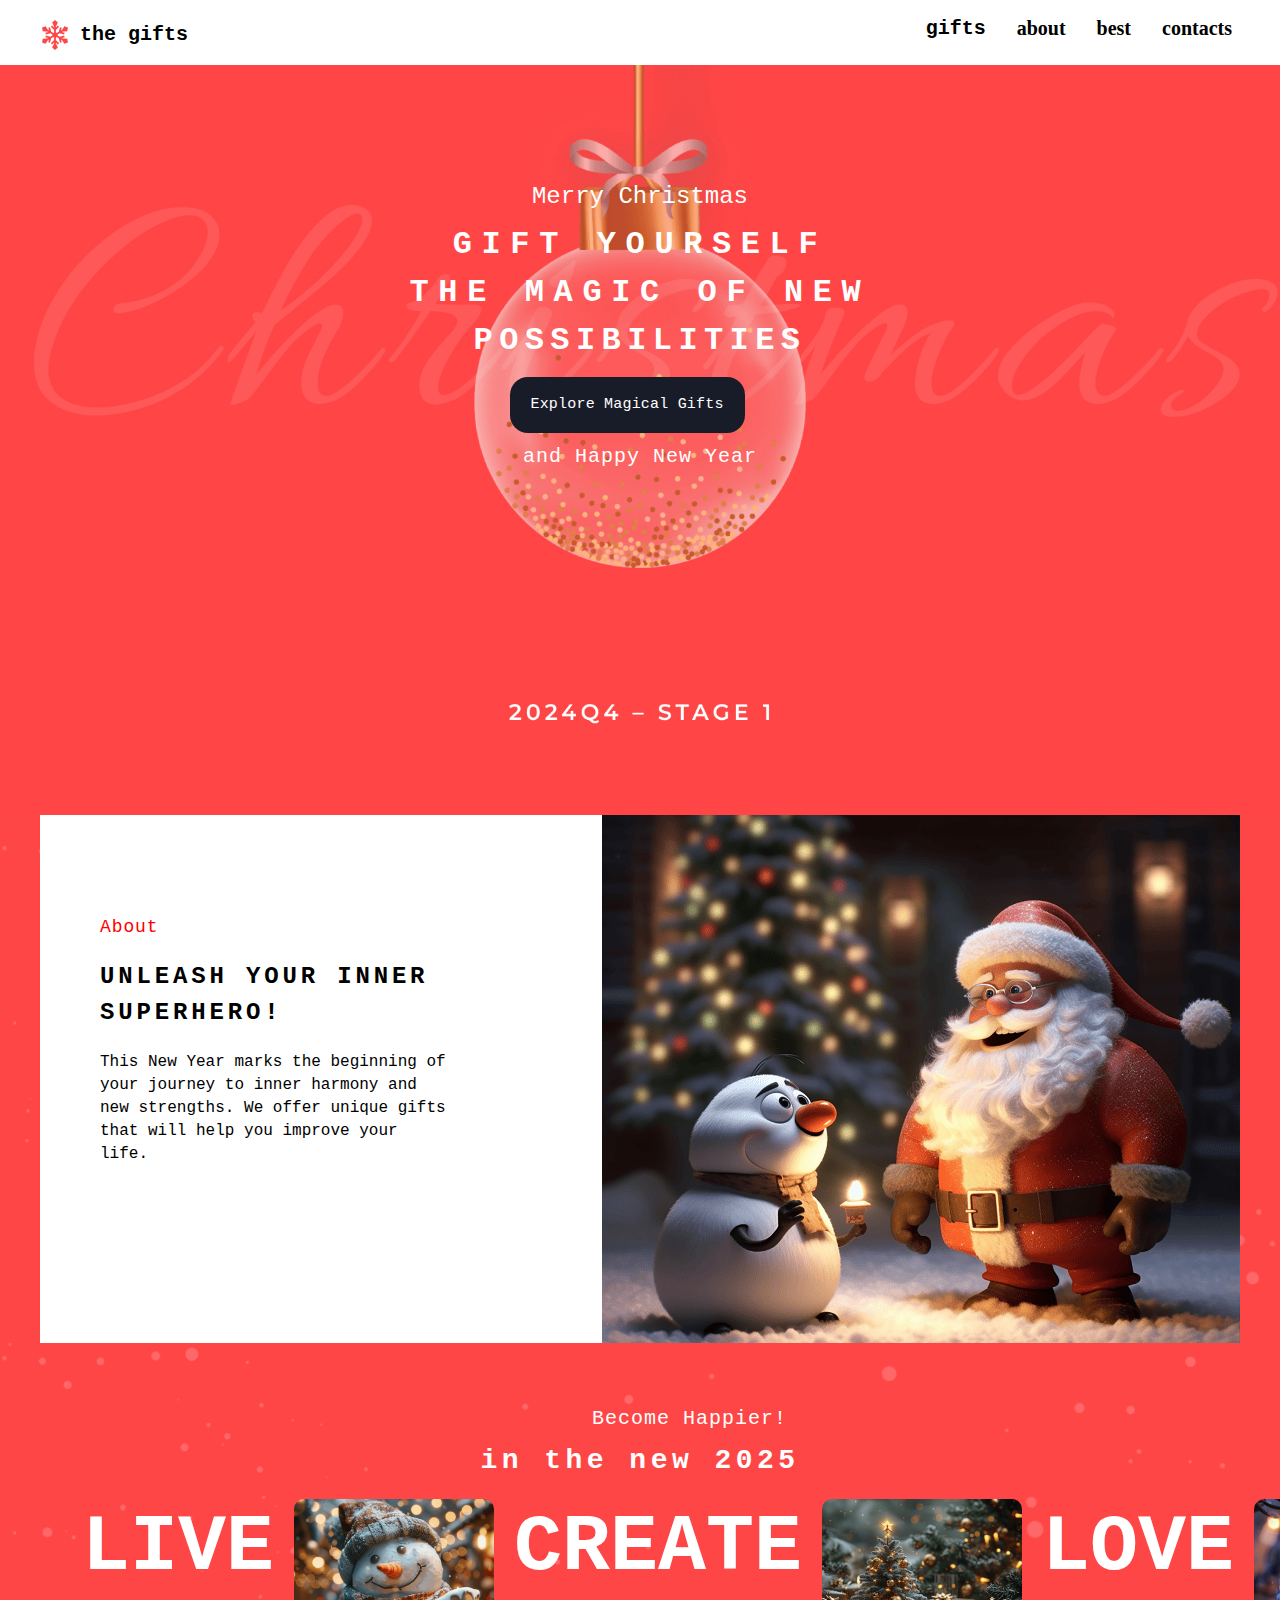
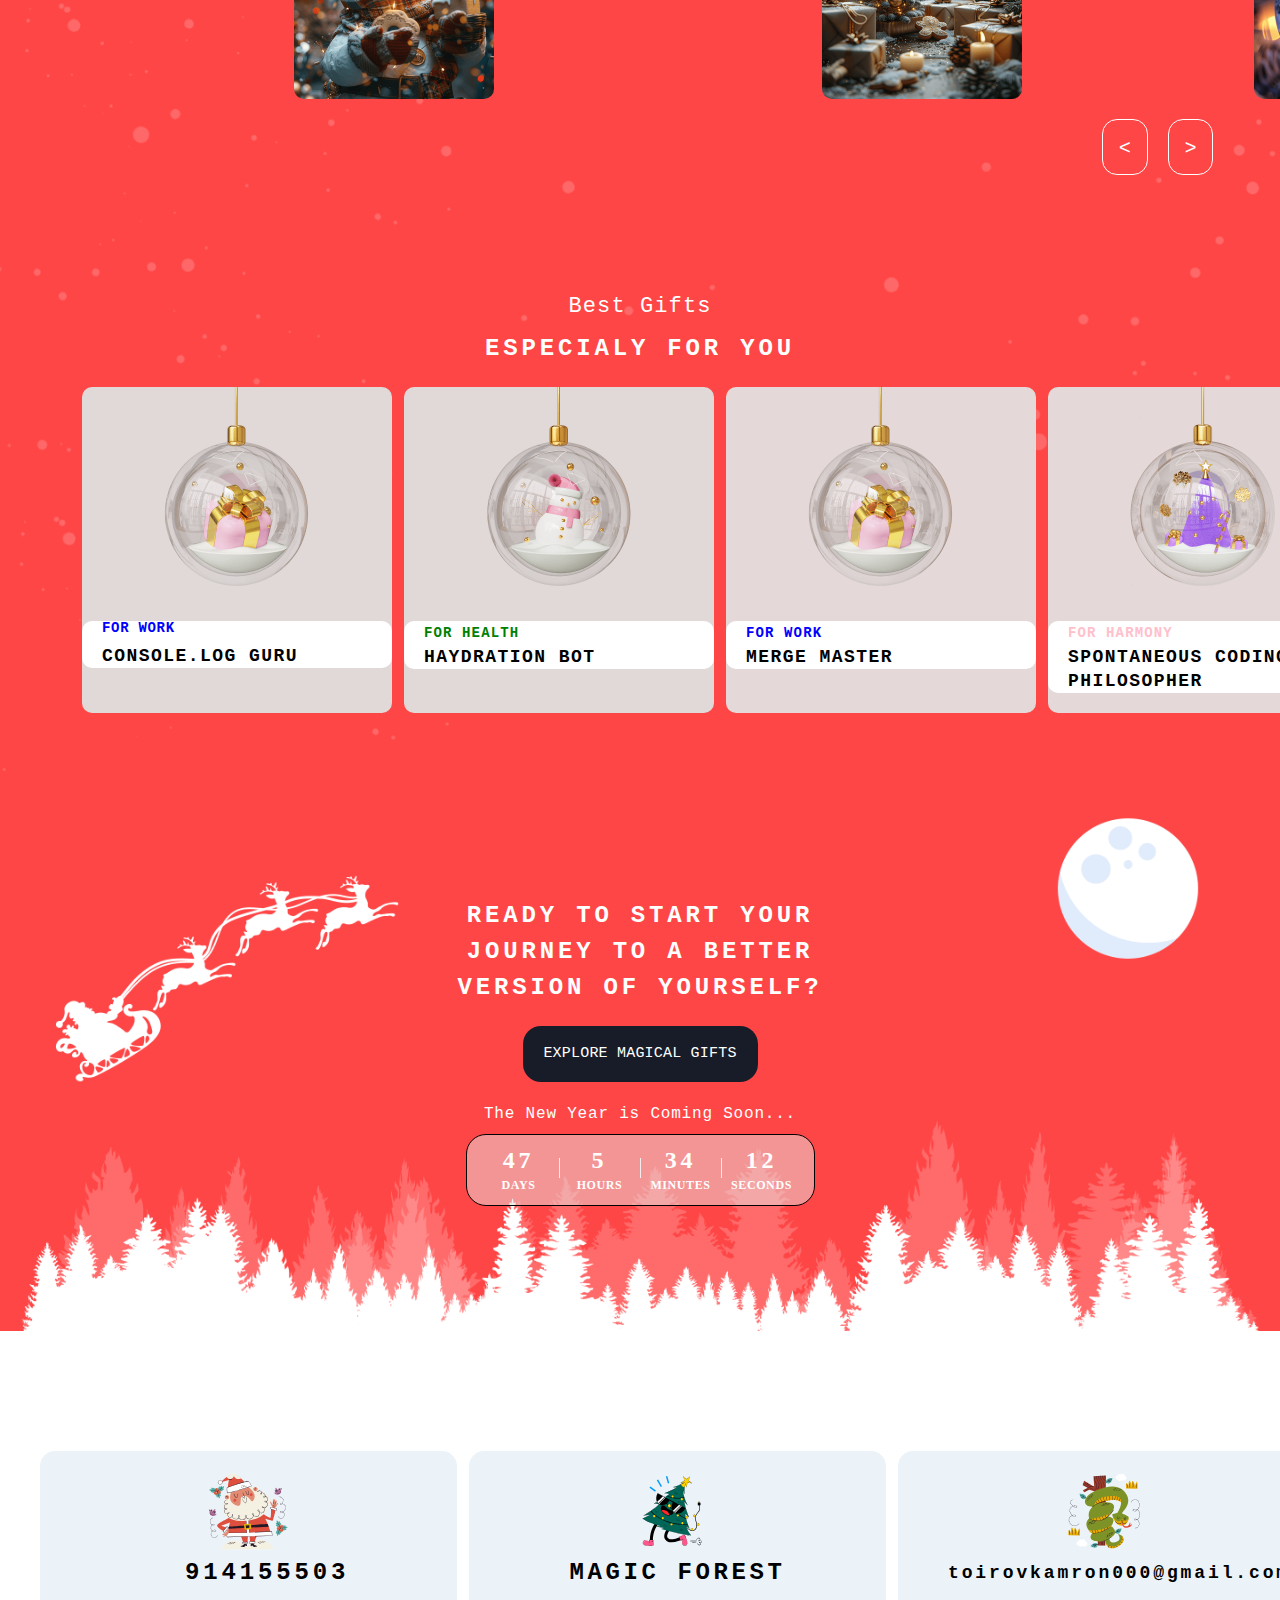
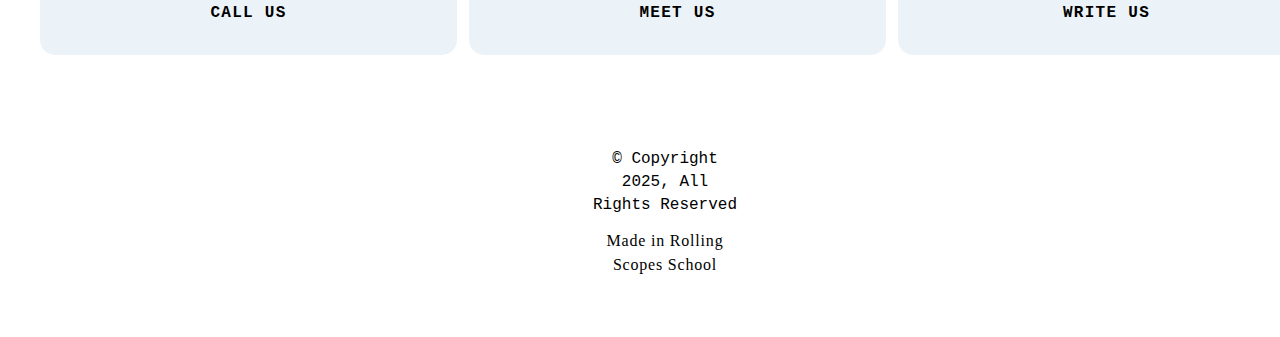
==== index.html @ 8042cd59 "deyarli tugadi" ====
<!DOCTYPE html>
<html lang="en">
    <head>
        <meta charset="UTF-8" />
        <meta name="viewport" content="width=device-width, initial-scale=1.0" />
        <title>Document</title>
        <link rel="stylesheet" href="style.css" />
        <link rel="stylesheet" href="media.css" />
        <link
            rel="stylesheet"
            href="https://cdnjs.cloudflare.com/ajax/libs/font-awesome/6.7.1/css/all.min.css"
            integrity="sha512-5Hs3dF2AEPkpNAR7UiOHba+lRSJNeM2ECkwxUIxC1Q/FLycGTbNapWXB4tP889k5T5Ju8fs4b1P5z/iB4nMfSQ=="
            crossorigin="anonymous"
            referrerpolicy="no-referrer"
        />
    </head>
    <body>
        <header class="header">
            <div class="wrapper">
                <div class="two-content">
                    <img class="snow-icon" src="img/Vector.svg" alt="" />
                    <a class="snow-icon-title" href="">the gifts</a>
                </div>
                <div class="four-content">
                    <div class="gifts">
                        <a href="gift.html">gifts</a>
                    </div>
                    <div class="about">
                        <a href="#about">about</a>
                    </div>
                    <div class="best">
                        <a href="#best">best</a>
                    </div>
                    <div class="contacts">
                        <a href="#contacts">contacts</a>
                    </div>
                </div>
                <div class="burger-btn">
                    <div class="burger-line top-line"></div>
                    <div class="burger-line bottom-line"></div>
                </div>
            </div>
            <nav class="nav">
                <ul class="header__list">
                    <li class="header__list-item action-small">
                        <a class="aaa" href="gift.html">GIFTS</a>
                    </li>
                    <li class="header__list-item action-small">
                        <a class="aaa" href="#about">ABOUT</a>
                    </li>
                    <li class="header__list-item action-small">
                        <a class="aaa" href="#best">BEST</a>
                    </li>
                    <li class="header__list-item action-small">
                        <a class="aaa" href="#contacts">CONTACTS</a>
                    </li>
                </ul>
            </nav>
        </header>
        <main class="main">
            <div class="wrapper6">
                <div class="main-div">
                    <h3 class="main-text1">Merry Christmas</h3>
                    <div class="main-text2-div">
                        <h1 class="main-text2">GIFT YOURSELF</h1>
                        <h1 class="main-text2">THE MAGIC OF NEW</h1>
                        <h1 class="main-text2-pos">POSSIBILITIES</h1>
                    </div>

                    <button class="main-button">Explore Magical Gifts</button>
                    <h3 class="main-text3">and Happy New Year</h3>
                </div>
            </div>
        </main>
        <main id="about" class="main2">
            <div class="main2__column wrapper">
                <div class="about-title">
                    <div class="about-text">
                        <h2 class="text1">About</h2>
                        <h1 class="text2">UNLEASH YOUR INNER SUPERHERO!</h1>
                        <h2 class="text3">
                            This New Year marks the beginning of your journey to
                            inner harmony and new strengths. We offer unique
                            gifts that will help you improve your life.
                        </h2>
                    </div>
                </div>
                <div class="about-img">
                    <img src="img/santa.png" alt="" />
                </div>
            </div>
        </main>
        <div class="slides-div">
            <div class="wrapper5">
                <div>
                    <h2 class="cards-text">Become Happier!</h2>
                    <h1 class="cards-text2">in the new 2025</h1>
                </div>

                <div class="slides">
                    <h1 class="slides-title">LIVE</h1>
                    <img class="live-img" src="img/snowman.png" alt="" />
                    <h1 class="slides-title2">CREATE</h1>
                    <img
                        class="create-img"
                        src="img/christmas-trees.png"
                        alt=""
                    />
                    <h1 class="slides-title3">LOVE</h1>
                    <img
                        class="love-img"
                        src="img/christmas-tree-ball.png"
                        alt=""
                    />
                    <h1 class="slides-title4">DREAM</h1>
                    <img
                        class="dream-img"
                        src="img/fairytale-house.png"
                        alt=""
                    />
                </div>
                <div class="btn">
                    <button class="left"><</button>
                    <button class="right">></button>
                </div>
            </div>
        </div>
        <div id="best" class="best-div">
            <div class="wrapper2">
                <div class="best-title">
                    <h2 class="best-title-text">Best Gifts</h2>
                    <h1 class="best-title-text2">ESPECIALY FOR YOU</h1>
                </div>
                <div class="cards">
                    <div class="cards1">
                        <img
                            class="cards1-img"
                            src="img/gift-for-work.png"
                            alt=""
                        />
                        <div class="img-title">
                            <h3 class="work-text1">FOR WORK</h3>
                            <h2 class="work-text2">CONSOLE.LOG GURU</h2>
                        </div>
                    </div>
                    <div class="cards2">
                        <img
                            class="cards2-img"
                            src="img/gift-for-health.png"
                            alt=""
                        />
                        <div class="img-title">
                            <h3 class="health-text1">FOR HEALTH</h3>
                            <h2 class="health-text2">HAYDRATION BOT</h2>
                        </div>
                    </div>
                    <div class="cards3">
                        <img
                            class="cards3-img"
                            src="img/gift-for-work.png"
                            alt=""
                        />
                        <div class="img-title">
                            <h3 class="master-text1">FOR WORK</h3>
                            <h2 class="master-text2">MERGE MASTER</h2>
                        </div>
                    </div>
                    <div class="cards4">
                        <img
                            class="cards4-img"
                            src="img/gift-for-harmony.png"
                            alt=""
                        />
                        <div class="img-title">
                            <h3 class="harmony-text1">FOR HARMONY</h3>
                            <h2 class="harmony-text2">
                                SPONTANEOUS CODING PHILOSOPHER
                            </h2>
                        </div>
                    </div>
                </div>
            </div>
        </div>
        <div class="soat-div">
            <div class="wrapper5">
                <div class="box">
                    <h1 class="box-text">
                        READY TO START YOUR JOURNEY TO A BETTER VERSION OF
                        YOURSELF?
                    </h1>
                    <button class="box-btn">EXPLORE MAGICAL GIFTS</button>
                    <div class="box-child">
                        <h2 class="child-text">
                            The New Year is Coming Soon...
                        </h2>
                        <div class="soat-container">
                            <li class="soat-content">
                                <span class="head head2 day">47</span>
                                <span class="head head4">Days</span>
                            </li>
                            <li class="soat-content2"></li>
                            <li class="soat-content">
                                <span class="head head2 hour">5</span>
                                <span class="head head4">hours</span>
                            </li>
                            <li class="soat-content2"></li>
                            <li class="soat-content">
                                <span class="head head2 minute">34</span>
                                <span class="head head4">Minutes</span>
                            </li>
                            <li class="soat-content2"></li>
                            <li class="soat-content">
                                <span class="head head2 second">12</span>
                                <span class="head head4">Seconds</span>
                            </li>
                        </div>
                    </div>
                </div>
            </div>
        </div>
        <footer id="contacts" class="footer-top">
            <div class="wrapper">
                <div class="footer-card">
                    <div class="card-f1">
                        <img class="f1-img" src="img/santa-claus.svg" alt="" />

                        <a class="f1-text1" href="tel:914155503">914155503</a>
                        <h2 class="f1-text2">CALL US</h2>
                    </div>
                    <div class="card-f2">
                        <img
                            class="f2-img"
                            src="img/christmas-tree.svg"
                            alt=""
                        />
                        <h1 class="f2-text1">MAGIC FOREST</h1>
                        <h2 class="f2-text2">MEET US</h2>
                    </div>
                    <div class="card-f3">
                        <img class="f3-img" src="img/snake.svg" alt="" />
                        <a
                            class="f3-text1"
                            href="mailto:toirovkamron000@gmail.com"
                            >toirovkamron000@gmail.com</a
                        >
                        <h2 class="f3-text2">WRITE US</h2>
                    </div>
                </div>
            </div>

            <div class="footer-bottom">
                <!-- <div class="wrapper4"> -->
                <div class="ftr-bottom-icons">
                    <a href="https://telegram.com"
                        ><i class="ftr-icon telegram fa-brands fa-telegram"></i
                    ></a>
                    <a href="https://facebook.com"
                        ><i class="ftr-icon fasebook fa-brands fa-facebook"></i
                    ></a>
                    <a href="https://instagram.com"
                        ><i
                            class="ftr-icon instagram fa-brands fa-instagram"
                        ></i
                    ></a>
                    <a href="https://youtube.com"
                        ><i class="ftr-icon youtube fa-brands fa-youtube"></i
                    ></a>
                </div>
                <div class="ftr-bottom-text1">
                    © Copyright 2025, All Rights Reserved
                </div>
                <div class="ftr-bottom-text2">
                    Made in Rolling Scopes School
                </div>
                <!-- </div> -->
            </div>
        </footer>
        <script src="main.js"></script>
    </body>
</html>
---- style.css ----
@import url("https://fonts.googleapis.com/css2?family=Italianno&display=swap");

* {
    margin: 0;
    padding: 0;
    box-sizing: border-box;
}
html {
    scroll-behavior: smooth;
}
.wrapper5 {
    max-width: 1200px;
}
.wrapper6 {
    max-width: 1200px;
    margin: 0 auto;
    display: flex;
}
.wrapper {
    max-width: 1200px;
    margin: 0 auto;
    display: flex;
    justify-content: space-between;
}
.header {
    margin-top: 20px;
}

.two-content {
    display: flex;
    gap: 10px;
}
.snow-icon {
    width: 30px;
    height: 30px;
}
.snow-icon-title {
    font-family: monospace;
    font-size: 20px;
    font-weight: 600;
    line-height: 16px;
    text-align: left;
    color: black;
    text-decoration: none;
    margin-top: 7px;
}

.four-content {
    display: flex;
    gap: 15px;
}
.gifts {
    & a {
        font-family: monospace;
        font-size: 20px;
        font-weight: 600;
        line-height: 16px;
        text-align: left;
        color: black;
        text-decoration: none;
        cursor: pointer;
        padding: 5px 8px;
        border-radius: 3px;
    }
    & a:hover {
        width: 70px;
        background-color: rgb(242, 168, 205, 0.2);
        color: red;
    }
}
.about {
    & a {
        font-size: 20px;
        font-weight: 600;
        line-height: 16px;
        text-align: left;
        color: black;
        text-decoration: none;
        padding: 5px 8px;
        border-radius: 3px;
    }
    & a:hover {
        width: 70px;
        background-color: rgb(242, 168, 205, 0.2);
        color: red;
    }
}
.best {
    & a {
        font-size: 20px;
        font-weight: 600;
        line-height: 16px;
        text-align: left;
        color: black;
        text-decoration: none;
        padding: 5px 8px;
        border-radius: 3px;
    }
    & a:hover {
        width: 70px;
        background-color: rgb(242, 168, 205, 0.2);
        color: red;
    }
}
.contacts {
    & a {
        font-size: 20px;
        font-weight: 600;
        line-height: 16px;
        text-align: left;
        color: black;
        text-decoration: none;
        padding: 5px 8px;
        border-radius: 3px;
    }
    & a:hover {
        width: 70px;
        background-color: rgb(242, 168, 205, 0.2);
        color: red;
    }
}
.main {
    background-image: url(img/crismis-img.jpg);
    background-position: center;
    background-repeat: no-repeat;
    background-size: cover;
    margin-top: 15px;
    height: 750px;
}
.main-div {
    margin-left: auto;
    margin-right: auto;
    margin-top: 60px;
}
.main-text1 {
    font-family: monospace;
    font-size: 24px;
    font-weight: 400;
    line-height: 24px;
    text-align: center;
    margin-top: 60px;
    color: white;
}
.main-text2-div {
    margin-top: 12px;
}
.main-text2 {
    font-family: monospace;
    font-size: 32px;
    font-weight: 600;
    line-height: 48px;
    letter-spacing: 0.3em;
    text-align: center;
    color: white;
}
.main-text2-pos {
    font-family: monospace;
    font-size: 32px;
    font-weight: 600;
    line-height: 48px;
    letter-spacing: 0.2em;
    text-align: center;
    color: white;
}
.main-button {
    font-family: monospace;
    font-size: 15px;
    font-weight: 400;
    line-height: 16px;
    letter-spacing: 0.2px;
    text-align: center;
    width: 235px;
    height: 56px;
    border: none;
    outline: none;
    background-color: #181c29;
    color: white;
    padding: 14px;
    border-radius: 18px;
    margin-top: 12px;
    margin-left: 100px;
    cursor: pointer;
    transition: 0.2s;
}
.main-button:hover {
    background-color: white;
    color: #181c29;
    transition: 0.2s;
}
.main-button:active {
    scale: 0.97;
}
.main-text3 {
    font-family: monospace;
    font-size: 20px;
    font-weight: 400;
    line-height: 24px;
    letter-spacing: 0.05em;
    text-align: center;
    color: white;
    margin-top: 12px;
}
.main2 {
    background-image: url(img/bg-snow.png);
    background-position: center;
    background-repeat: no-repeat;
    background-size: cover;
    background-color: #ff4646;
}
.about-title {
    width: 638px;
    height: 528px;
    padding-top: 100px;
    padding-bottom: 100px;
    padding-left: 60px;
    padding-right: 150px;
    background-color: white;
}

.text1 {
    font-family: monospace;
    font-size: 18px;
    font-weight: 400;
    line-height: 24px;
    letter-spacing: 0.05em;
    text-align: left;
    color: red;
    margin-bottom: 20px;
}
.text2 {
    font-family: monospace;
    font-size: 24px;
    font-weight: 600;
    line-height: 36px;
    letter-spacing: 0.16em;
    text-align: left;
    margin-bottom: 20px;
}
.text3 {
    font-family: monospace;
    font-size: 16px;
    font-weight: 400;
    line-height: 23px;
    text-align: left;
}
.about-img {
    background-position: center;
    background-repeat: no-repeat;
    background-size: cover;
    border-radius: 5px;
}
.wrapper1 {
    max-width: 1200px;
    margin: 0 auto;
}
.slides-div {
    background-image: url(img/bg-snow.png);
    background-position: center;
    background-repeat: no-repeat;
    background-size: cover;
    background-color: #ff4646;
    padding: 60px 82px;
}
.cards-text {
    color: white;
    font-family: monospace;
    font-size: 20px;
    font-weight: 400;
    line-height: 24px;
    letter-spacing: 0.05em;
    margin-left: 510px;
}
.cards-text2 {
    color: white;
    font-family: monospace;
    font-size: 28px;
    font-weight: 600;
    line-height: 36px;
    letter-spacing: 0.16em;
    text-align: center;
    margin-top: 12px;
}
.slides {
    margin-top: 20px;
    display: flex;
    justify-content: space-around;
}
.slides-title {
    font-family: monospace;
    font-size: 80px;
    font-weight: 600;
    line-height: 97px;
    text-align: center;
    color: white;
}
.live-img {
    width: 200px;
    height: 200px;
    margin-left: 20px;
    border-radius: 10px;
}
.slides-title2 {
    font-family: monospace;
    font-size: 80px;
    font-weight: 600;
    line-height: 97px;
    text-align: center;
    color: white;
    margin-left: 20px;
}
.create-img {
    width: 200px;
    height: 200px;
    margin-left: 20px;
    border-radius: 10px;
}
.slides-title3 {
    font-family: monospace;
    font-size: 80px;
    font-weight: 600;
    line-height: 97px;
    text-align: center;
    color: white;
    margin-left: 20px;
}
.love-img {
    width: 200px;
    height: 200px;
    margin-left: 20px;
    border-radius: 10px;
}
.slides-title4 {
    font-family: monospace;
    font-size: 80px;
    font-weight: 600;
    line-height: 97px;
    text-align: center;
    color: white;
    margin-left: 20px;
    overflow: hidden;
}
.dream-img {
    overflow: hidden;
    width: 200px;
    height: 200px;
    margin-left: 20px;
    border-radius: 10px;
}

.btn {
    display: flex;
    margin-left: 1020px;
    gap: 20px;
    margin-top: 20px;
}
.left {
    width: 56px;
    height: 56px;
    padding: 16px;
    border-radius: 15px;
    border: 1px solid white;
    background-color: #ff4646;
    cursor: pointer;
    font-size: 20px;
    color: white;
}
.left:hover {
    opacity: 100%;
}
.left:active {
    scale: 0.98;
    color: red;
    background-color: white;
}
.right {
    width: 56px;
    height: 56px;
    padding: 16px;
    border-radius: 15px;
    border: 1px solid white;
    background-color: #ff4646;
    cursor: pointer;
    font-size: 20px;
    color: white;
}
.right:hover {
    opacity: 100%;
}
.right:active {
    scale: 0.98;
    color: red;
    background-color: white;
}
.best-div {
    background-image: url(img/bg-snow.png);
    background-position: center;
    background-repeat: no-repeat;
    background-size: cover;
    background-color: #ff4646;
    padding: 60px 82px;
}
.wrapper2 {
    max-width: 1200px;
    margin: 0 auto;
}
.best-title {
    text-align: center;
}
.best-title-text {
    color: white;
    font-family: monospace;
    font-size: 22px;
    font-weight: 400;
    line-height: 24px;
    letter-spacing: 0.05em;
    text-align: center;
}
.best-title-text2 {
    color: white;
    margin-top: 12px;
    font-family: monospace;
    font-size: 24px;
    font-weight: 600;
    line-height: 36px;
    letter-spacing: 0.16em;
    text-align: center;
}
.cards {
    display: flex;
    gap: 12px;
    margin-top: 20px;
}
.cards1 {
    background-color: rgb(225, 216, 216);
    border-radius: 10px;
    transition: 0.2s;
    cursor: pointer;
}
.cards1:hover {
    scale: 1.05;
    transition: 0.2s;
}
.cards1-img {
    width: 310px;
    height: 230px;
}
.cards2 {
    background-color: rgb(225, 216, 216);
    border-radius: 10px;
    transition: 0.2s;
    cursor: pointer;
}
.cards2:hover {
    scale: 1.05;
    transition: 0.2s;
}
.cards2-img {
    width: 310px;
    height: 230px;
}
.cards3 {
    background-color: rgb(228, 216, 216);
    border-radius: 10px;
    transition: 0.2s;
    cursor: pointer;
}
.cards3:hover {
    scale: 1.05;
    transition: 0.2s;
}
.cards3-img {
    width: 310px;
    height: 230px;
}
.cards4 {
    background-color: rgb(228, 216, 216);
    border-radius: 10px;
    transition: 0.2s;
    cursor: pointer;
}
.cards4:hover {
    scale: 1.05;
    transition: 0.2s;
}
.cards4-img {
    width: 310px;
    height: 230px;
}
.img-title {
    background-color: white;
    border-radius: 10px;
}
.work-text1 {
    font-family: monospace;
    font-size: 14px;
    font-weight: 600;
    line-height: 15px;
    letter-spacing: 0.05em;
    text-align: left;
    margin-left: 20px;
    color: blue;
}
.work-text2 {
    font-family: monospace;
    font-size: 18px;
    font-weight: 600;
    line-height: 24px;
    letter-spacing: 0.08em;
    text-align: left;
    margin-left: 20px;
    margin-top: 8px;
    margin-bottom: 40px;
}
.health-text1 {
    font-family: monospace;
    font-size: 14px;
    font-weight: 600;
    line-height: 24px;
    letter-spacing: 0.08em;
    text-align: left;
    margin-left: 20px;
    color: green;
}
.health-text2 {
    font-family: monospace;
    font-size: 18px;
    font-weight: 600;
    line-height: 24px;
    letter-spacing: 0.08em;
    text-align: left;
    margin-left: 20px;
    margin-bottom: 40px;
}
.master-text1 {
    font-family: monospace;
    font-size: 14px;
    font-weight: 600;
    line-height: 24px;
    letter-spacing: 0.08em;
    text-align: left;
    margin-left: 20px;
    color: blue;
}
.master-text2 {
    font-family: monospace;
    font-size: 18px;
    font-weight: 600;
    line-height: 24px;
    letter-spacing: 0.08em;
    text-align: left;
    margin-left: 20px;
    margin-bottom: 40px;
}
.harmony-text1 {
    font-family: monospace;
    font-size: 14px;
    font-weight: 600;
    line-height: 24px;
    letter-spacing: 0.08em;
    text-align: left;
    margin-left: 20px;
    color: pink;
}
.harmony-text2 {
    font-family: monospace;
    font-size: 18px;
    font-weight: 600;
    line-height: 24px;
    letter-spacing: 0.08em;
    text-align: left;
    margin-left: 20px;
    margin-bottom: 20px;
}
.soat-div {
    background-image: url(img/bg-forest.png);
    background-position: center;
    background-repeat: no-repeat;
    background-size: cover;
    background-color: #ff4646;
    padding: 65px 82px;
}
.wrapper3 {
    max-width: 1200px;
    margin: 0 auto;
}
.box {
    width: 426px;
    height: 428px;
    text-align: center;
    margin-left: auto;
    margin-right: auto;
    padding-top: 60px;
}
.box-text {
    font-family: monospace;
    font-size: 24px;
    font-weight: 600;
    line-height: 36px;
    letter-spacing: 0.16em;
    text-align: center;
    color: white;
}
.box-btn {
    font-family: monospace;
    font-size: 15px;
    font-weight: 400;
    line-height: 16px;
    letter-spacing: 0.2px;
    text-align: center;
    width: 235px;
    height: 56px;
    border: none;
    outline: none;
    background-color: #181c29;
    color: white;
    padding: 14px;
    border-radius: 18px;
    margin-top: 20px;
    cursor: pointer;
    transition: 0.2s;
}
.box-btn:hover {
    background-color: white;
    color: #181c29;
    transition: 0.2s;
}
.box-btn:active {
    scale: 0.97;
}
.box-child {
    margin-top: 20px;
}
.child-text {
    font-family: monospace;
    font-size: 16px;
    font-weight: 400;
    line-height: 24px;
    letter-spacing: 0.05em;
    text-align: center;
    color: white;
}
.soat-container {
    width: 340px;
    height: 72px;
    margin-top: 8px;
    margin-right: 200px;
    border: 1px solid black;
    width: fit-content;
    margin: 0 auto;
    margin-top: 8px;
    display: flex;
    justify-content: space-between;
    align-items: center;
    background-color: rgb(232, 228, 228, 0.5);
    border-radius: 20px;
    padding: 12px;
    padding-top: 8px;
}
.soat-content {
    width: 80px;
    display: flex;
    flex-direction: column;
    text-align: center;
}
.soat-content2 {
    width: 1px;
    background-color: #f5ecec;
    list-style-type: none;
    height: 20px;
}
.head {
    font-weight: 600;
    text-transform: uppercase;
    transition: all 0.2s ease;
    color: white;
}
.head1 {
    font-size: 32px;
    line-height: 150%;
    letter-spacing: 0.18em;
}
.head2 {
    font-size: 24px;
    line-height: 152%;
    letter-spacing: 0.16em;
}
.head3 {
    font-size: 16px;
    line-height: 152%;
    letter-spacing: 0.08em;
}
.head4 {
    font-size: 12px;
    line-height: 130%;
    letter-spacing: 0.05em;
}
/* footer top */
.footer-top {
    margin-top: 60px;
    padding-top: 60px;
    padding-bottom: 60px;
}
.wrapper4 {
    max-width: 1200px;
    margin: 0 auto;
    display: flex;
    justify-content: space-between;
}
.footer-card {
    display: flex;
    gap: 12px;
}
.card-f1 {
    width: 417px;
    height: 204px;
    background-color: #ecf3f8;
    border-radius: 15px;
    cursor: pointer;
}
.f1-img {
    width: 80px;
    height: 80px;
    margin-top: 20px;
    margin-left: 168px;
}
.f1-text1 {
    margin-bottom: 15px;
    font-family: monospace;
    font-size: 24px;
    font-weight: 600;
    line-height: 36px;
    letter-spacing: 0.16em;
    color: black;
    cursor: pointer;
    text-decoration: none;
    margin-left: 145px;
}
.f1-text2 {
    font-family: monospace;
    font-size: 16px;
    font-weight: 600;
    line-height: 24px;
    letter-spacing: 0.08em;
    text-align: center;
    margin-top: 10px;
}
.card-f2 {
    width: 417px;
    height: 204px;
    background-color: #ecf3f8;
    border-radius: 15px;
    cursor: pointer;
}
.f2-img {
    width: 70px;
    height: 80px;
    margin-top: 20px;
    margin-left: 168px;
}
.f2-text1 {
    font-family: monospace;
    font-size: 24px;
    font-weight: 600;
    line-height: 36px;
    letter-spacing: 0.15em;
    text-align: center;
}
.f2-text2 {
    font-family: monospace;
    font-size: 16px;
    font-weight: 600;
    line-height: 24px;
    letter-spacing: 0.08em;
    text-align: center;
    margin-top: 10px;
}
.card-f3 {
    width: 417px;
    height: 204px;
    background-color: #ecf3f8;
    border-radius: 15px;
    cursor: pointer;
}
.f3-img {
    width: 76px;
    height: 80px;
    margin-top: 20px;
    margin-left: 168px;
}
.f3-text1 {
    margin-bottom: 15px;
    font-family: monospace;
    font-size: 18px;
    font-weight: 600;
    line-height: 36px;
    letter-spacing: 0.16em;
    color: black;
    cursor: pointer;
    text-decoration: none;
    margin-left: 50px;
}
.f3-text2 {
    font-family: monospace;
    font-size: 16px;
    font-weight: 600;
    line-height: 24px;
    letter-spacing: 0.08em;
    text-align: center;
    margin-top: 10px;
}
/* footer bottom */
.footer-bottom {
    padding-left: 540px;
    padding-right: 540px;
}
/* .wrapper4 {
    max-width: 1200px;
} */

.ftr-bottom-icons {
    margin-left: 200px;
    margin-bottom: 12px;
}
.ftr-icon {
    font-size: 18px;
}
.telegram {
    color: black;
    cursor: pointer;
}
.fasebook {
    color: black;
    margin-left: 12px;
    cursor: pointer;
}
.instagram {
    color: black;
    margin-left: 12px;
    cursor: pointer;
}
.youtube {
    color: black;
    margin-left: 12px;
    cursor: pointer;
}
.footer-bottom {
    margin-top: 60px;
}
.ftr-bottom-text1 {
    font-family: monospace;
    font-size: 16px;
    font-weight: 400;
    line-height: 23px;
    text-align: center;
    margin-left: 50px;
    margin-bottom: 12px;
}
.ftr-bottom-text2 {
    font-family: initial;
    font-size: 16px;
    font-weight: 400;
    line-height: 24px;
    letter-spacing: 0.05em;
    text-align: center;
    margin-left: 50px;
}
.burger-btn {
    display: none;
    width: 50px;
    height: 50px;
    /* border: 2px dashed black; */
    cursor: pointer;

    position: relative;

    & .burger-line {
        position: absolute;
        left: 50%;
        transform: translate(-50%);
    }
    & .top-line {
        top: 40%;
    }
    & .bottom-line {
        top: 60%;
    }
}
.burger-btn:active {
    scale: 0.99;
}
.burger-btn.active {
    width: 350px;
    height: 400px;
    background-color: bisque;
    z-index: 2;

    & .burger-line {
        top: 50%;
    }
    & .top-line {
        transform: translate(-50%) rotate(-135deg);
    }
    & .bottom-line {
        transform: translate(-50%) rotate(-45deg);
    }
}
.burger-line {
    width: 75%;
    height: 1px;
    border-radius: 10px;
    background-color: black;
    transition: all 0.2s ease;
}
.header__list {
    display: none;
}
---- media.css ----
@media (max-width: 425px) {
    * {
        outline: 1px solid black;
    }
    body:has(.mobile__nav) {
        overflow-y: hidden;
    }
    .two-content {
        display: flex;
        gap: 10px;
    }
    .snow-icon {
        width: 20px;
        height: 20px;
        margin-left: 20px;
        margin-top: 5px;
    }
    .snow-icon-title {
        font-size: 12px;
        margin-top: 8px;
        width: 60px;
        height: 20px;
    }

    .four-content {
        display: none;
    }
    .burger-btn {
        margin-left: 250px;
        display: block;
        width: 35px;
        height: 30px;
        cursor: pointer;

        position: relative;

        & .burger-line {
            position: absolute;
            left: 50%;
            transform: translate(-50%);
        }
        & .top-line {
            top: 40%;
        }
        & .bottom-line {
            top: 60%;
        }
    }
    .burger-btn:active {
        scale: 0.99;
    }
    .burger-btn.active {
        width: 30px;
        height: 30px;
        background-color: white;

        & .burger-line {
            top: 50%;
        }
        & .top-line {
            transform: translate(-50%) rotate(-135deg);
        }
        & .bottom-line {
            transform: translate(-50%) rotate(-45deg);
        }
    }
    .burger-line {
        width: 75%;
        height: 1px;
        border-radius: 10px;
        background-color: black;
        transition: all 0.2s ease;
    }
    .gifts {
        & a {
            font-family: monospace;
            font-size: 20px;
            font-weight: 600;
            line-height: 16px;
            text-align: left;
            color: black;
            text-decoration: none;
            cursor: pointer;
            padding: 5px 8px;
            border-radius: 3px;
        }
        & a:hover {
            width: 70px;
            background-color: rgb(242, 168, 205, 0.2);
            color: red;
        }
    }
    .about {
        & a {
            font-size: 20px;
            font-weight: 600;
            line-height: 16px;
            text-align: left;
            color: black;
            text-decoration: none;
            padding: 5px 8px;
            border-radius: 3px;
        }
        & a:hover {
            width: 70px;
            background-color: rgb(242, 168, 205, 0.2);
            color: red;
        }
    }
    .best {
        & a {
            font-size: 20px;
            font-weight: 600;
            line-height: 16px;
            text-align: left;
            color: black;
            text-decoration: none;
            padding: 5px 8px;
            border-radius: 3px;
        }
        & a:hover {
            width: 70px;
            background-color: rgb(242, 168, 205, 0.2);
            color: red;
        }
    }
    .contacts {
        & a {
            font-size: 20px;
            font-weight: 600;
            line-height: 16px;
            text-align: left;
            color: black;
            text-decoration: none;
            padding: 5px 8px;
            border-radius: 3px;
        }
        & a:hover {
            width: 70px;
            background-color: rgb(242, 168, 205, 0.2);
            color: red;
        }
    }

    .nav {
        transform: translateY(-999px);
        transition: all 0.5s ease;
        position: absolute;
        left: 0;
        right: 0;
        bottom: 0;
        height: calc(100dvh - 64px);
        display: flex;
        justify-content: center;
        align-items: center;
        background-color: white;
    }
    .mobile__nav {
        transform: translateY(0);
        background-color: white;
    }
    .header__list-item {
        font-size: 24px;
        font-weight: 600;
        line-height: 152%;
        letter-spacing: 0.16em;
        list-style-type: none;
        margin-bottom: 25px;
        *.aaa {
            text-decoration: none;
            color: black;
            font-family: monospace;
            font-size: 35px;
        }
    }
    .header__list {
        display: block;
        text-align: center;
    }
    .main {
        background-image: url(img/crismis-img.jpg);
        background-position: center;
        background-repeat: no-repeat;
        background-size: cover;
        margin-top: 15px;
        height: 750px;
    }
    .main-div {
        width: 400px;
        margin-right: 21px;
        margin-top: 60px;
    }
    .main-text1 {
        font-size: 18px;
        margin-left: 10px;
    }
    .main-text2-div {
        margin-top: 12px;
        margin-left: 20px;
    }
    .main-text2 {
        font-size: 23px;
        line-height: 40px;
        letter-spacing: 0.2em;
        margin-right: 12px;
    }
    .main-text2-pos {
        font-size: 30px;
        line-height: 40px;
        margin-right: 12px;
    }
    /* .main-button {
    } */
    .main-text3 {
        font-size: 18px;
    }
    .main2 {
        background-image: url(img/bg-snow.png);
        background-position: center;
        background-repeat: no-repeat;
        background-size: cover;
        background-color: #ff4646;
        position: relative;
    }
    .main2__column {
        flex-direction: column;
    }
    .about-title {
        width: 410px;
        height: 352px;
        padding-top: 60px;
        margin-left: auto;
        margin-right: auto;
        border-radius: 20px;
    }
    .about-text {
        width: 324px;
        height: 352px;
    }

    .text1 {
        font-size: 17px;
    }
    .text2 {
        font-size: 28px;
    }
    .text3 {
        font-size: 15px;
    }
    .about-img {
        margin-left: auto;
        margin-right: auto;
        & img {
            position: relative;
            bottom: 40px;
            width: 410px;
            height: 528px;
            border-radius: 20px;
        }
    }
    .wrapper1 {
        max-width: 1200px;
        margin: 0 auto;
    }
    .slides-div {
        overflow: hidden;
        background-image: url(img/bg-snow.png);
        background-position: center;
        background-repeat: no-repeat;
        background-size: cover;
        background-color: #ff4646;
        padding: 60px 82px;
    }
    .cards-text {
        color: white;
        font-family: monospace;
        font-size: 18px;
        font-weight: 400;
        line-height: 24px;
        letter-spacing: 0.05em;
        margin-left: 0px;
        text-align: center;
    }
    .cards-text2 {
        color: white;
        font-family: monospace;
        font-size: 24px;
        font-weight: 600;
        line-height: 36px;
        letter-spacing: 0.17em;
        text-align: center;
        margin-top: 12px;
        text-transform: uppercase;
    }
    .slides {
        margin-top: 20px;
        display: flex;
        justify-content: space-around;
    }
    .slides-title {
        font-family: monospace;
        font-size: 60px;
        font-weight: 600;
        line-height: 97px;
        text-align: center;
        color: white;
    }
    .live-img {
        width: 200px;
        height: 180px;
        margin-left: 20px;
        border-radius: 10px;
    }
    .slides-title2 {
        font-family: monospace;
        font-size: 80px;
        font-weight: 600;
        line-height: 97px;
        text-align: center;
        color: white;
        margin-left: 20px;
        overflow: hidden;
    }
    .create-img {
        width: 200px;
        height: 200px;
        margin-left: 20px;
        border-radius: 10px;
        overflow: hidden;
    }
    .slides-title3 {
        font-family: monospace;
        font-size: 80px;
        font-weight: 600;
        line-height: 97px;
        text-align: center;
        color: white;
        margin-left: 20px;
        overflow: hidden;
    }
    .love-img {
        width: 200px;
        height: 200px;
        margin-left: 20px;
        border-radius: 10px;
        overflow: hidden;
    }
    .slides-title4 {
        font-family: monospace;
        font-size: 80px;
        font-weight: 600;
        line-height: 97px;
        text-align: center;
        color: white;
        margin-left: 20px;
        overflow: hidden;
    }
    .dream-img {
        overflow: hidden;
        width: 200px;
        height: 200px;
        margin-left: 20px;
        border-radius: 10px;
    }

    .btn {
        display: flex;
        margin-left: 200px;
        gap: 20px;
        margin-top: 20px;
    }
    .left {
        width: 56px;
        height: 56px;
        padding: 16px;
        border-radius: 15px;
        border: 1px solid white;
        background-color: #ff4646;
        cursor: pointer;
        font-size: 20px;
        color: white;
    }
    .left:hover {
        opacity: 100%;
    }
    .left:active {
        scale: 0.98;
        color: red;
        background-color: white;
    }
    .right {
        width: 56px;
        height: 56px;
        padding: 16px;
        border-radius: 15px;
        border: 1px solid white;
        background-color: #ff4646;
        cursor: pointer;
        font-size: 20px;
        color: white;
    }
    .right:hover {
        opacity: 100%;
    }
    .right:active {
        scale: 0.98;
        color: red;
        background-color: white;
    }
    .best-div {
        background-image: url(img/bg-snow.png);
        background-position: center;
        background-repeat: no-repeat;
        background-size: cover;
        background-color: #ff4646;
        padding: 60px 82px;
    }
    .wrapper2 {
        max-width: 1200px;
        margin: 0 auto;
    }
    .best-title {
        text-align: center;
    }
    .best-title-text {
        color: white;
        font-family: monospace;
        font-size: 18px;
        font-weight: 400;
        line-height: 24px;
        letter-spacing: 0.05em;
        text-align: center;
    }
    .best-title-text2 {
        color: white;
        margin-top: 12px;
        font-family: monospace;
        font-size: 21px;
        font-weight: 600;
        line-height: 32px;
        letter-spacing: 0.17em;
        text-align: center;
    }
    .cards {
        display: flex;
        flex-direction: column;
        gap: 12px;
        margin-top: 20px;
    }
    .cards1 {
        background-color: rgb(225, 216, 216);
        border-radius: 10px;
        transition: 0.2s;
        cursor: pointer;
    }
    .cards1:hover {
        scale: 1.05;
        transition: 0.2s;
    }
    .cards1-img {
        width: 270px;
        height: 215px;
    }
    .cards2 {
        background-color: rgb(225, 216, 216);
        border-radius: 10px;
        transition: 0.2s;
        cursor: pointer;
    }
    .cards2:hover {
        scale: 1.05;
        transition: 0.2s;
    }
    .cards2-img {
        width: 270px;
        height: 215px;
    }
    .cards3 {
        background-color: rgb(228, 216, 216);
        border-radius: 10px;
        transition: 0.2s;
        cursor: pointer;
    }
    .cards3:hover {
        scale: 1.05;
        transition: 0.2s;
    }
    .cards3-img {
        width: 270px;
        height: 215px;
    }
    .cards4 {
        background-color: rgb(228, 216, 216);
        border-radius: 10px;
        transition: 0.2s;
        cursor: pointer;
    }
    .cards4:hover {
        scale: 1.05;
        transition: 0.2s;
    }
    .cards4-img {
        width: 270px;
        height: 215px;
    }
    .img-title {
        background-color: white;
        border-radius: 12px;
        height: 100px;
        padding: 20px;
    }
    .work-text1 {
        font-family: monospace;
        font-size: 13px;
        font-weight: 500;
        line-height: 15px;
        letter-spacing: 0.05em;
        text-align: left;
        margin-left: 20px;
        color: blue;
    }
    .work-text2 {
        font-family: monospace;
        font-size: 17px;
        font-weight: 500;
        line-height: 24px;
        letter-spacing: 0.08em;
        text-align: left;
        margin-left: 20px;
        margin-top: 8px;
        margin-bottom: 40px;
    }
    .health-text1 {
        font-family: monospace;
        font-size: 13px;
        font-weight: 500;
        line-height: 24px;
        letter-spacing: 0.08em;
        text-align: left;
        margin-left: 20px;
        color: green;
    }
    .health-text2 {
        font-family: monospace;
        font-size: 17px;
        font-weight: 500;
        line-height: 24px;
        letter-spacing: 0.08em;
        text-align: left;
        margin-left: 20px;
        margin-bottom: 40px;
    }
    .master-text1 {
        font-family: monospace;
        font-size: 13px;
        font-weight: 500;
        line-height: 24px;
        letter-spacing: 0.08em;
        text-align: left;
        margin-left: 20px;
        color: blue;
    }
    .master-text2 {
        font-family: monospace;
        font-size: 17px;
        font-weight: 500;
        line-height: 24px;
        letter-spacing: 0.08em;
        text-align: left;
        margin-left: 20px;
        margin-bottom: 40px;
    }
    .harmony-text1 {
        font-family: monospace;
        font-size: 13px;
        font-weight: 500;
        line-height: 24px;
        letter-spacing: 0.08em;
        text-align: left;
        margin-left: 20px;
        color: pink;
    }
    .harmony-text2 {
        font-family: monospace;
        font-size: 15px;
        font-weight: 500;
        line-height: 24px;
        letter-spacing: 0.08em;
        text-align: left;
        margin-left: 20px;
        margin-bottom: 20px;
    }
    .soat-div {
        background-image: url(img/bg-forest.png);
        background-position: center;
        background-repeat: no-repeat;
        background-size: cover;
        background-color: #ff4646;
        padding: 65px 82px;
    }
    .wrapper3 {
        max-width: 1200px;
        margin: 0 auto;
    }
    .box {
        width: 260px;
        text-align: center;
        margin-right: 100px;
        padding-top: 60px;
    }
    .box-text {
        width: 280px;
        font-size: 20px;
        font-weight: 500;
        line-height: 34px;
        text-align: center;
        color: white;
        text-transform: uppercase;
        margin-right: 220px;
    }
    .box-btn {
        margin-left: 20px;
    }
    .box-btn:hover {
        background-color: white;
        color: #181c29;
        transition: 0.2s;
    }
    .box-btn:active {
        scale: 0.97;
    }
    .box-child {
        margin-top: 20px;
    }
    .child-text {
        width: 300px;
        font-family: monospace;
        font-size: 10px;
        margin-right: 100px;
    }
    .soat-container {
        width: 300px;
        border: 1px solid black;
        margin-top: 8px;
        display: flex;
        justify-content: space-between;
        align-items: center;
        background-color: rgb(232, 228, 228, 0.5);
        border-radius: 20px;
        padding: 5px;
        padding-top: 8px;
        margin-right: 400px;
    }
    .wrapper5 {
        max-width: 1200px;
    }
    .soat-content {
        width: 80px;
        display: flex;
        flex-direction: column;
        text-align: center;
    }
    .soat-content2 {
        width: 1px;
        background-color: #f5ecec;
        list-style-type: none;
        height: 20px;
    }
    .head {
        font-weight: 600;
        text-transform: uppercase;
        transition: all 0.2s ease;
        color: white;
    }
    .head1 {
        font-size: 32px;
        line-height: 150%;
        letter-spacing: 0.18em;
    }
    .head2 {
        font-size: 24px;
        line-height: 152%;
        letter-spacing: 0.16em;
    }
    .head3 {
        font-size: 16px;
        line-height: 152%;
        letter-spacing: 0.08em;
    }
    .head4 {
        font-size: 12px;
        line-height: 130%;
        letter-spacing: 0.05em;
    }
    /* footer top */
    .footer-top {
        margin-top: 60px;
        padding-top: 60px;
        padding-bottom: 60px;
    }
    .wrapper4 {
        max-width: 1200px;
        margin: 0 auto;
        display: flex;
        justify-content: space-between;
    }
    .footer-card {
        display: flex;
        flex-direction: column;
        gap: 12px;
    }
    .card-f1 {
        width: 400px;
        height: 200px;
        background-color: #ecf3f8;
        border-radius: 15px;
        cursor: pointer;
        margin-left: 10px;
    }
    .f1-img {
        width: 80px;
        height: 80px;
        margin-top: 20px;
        margin-left: 168px;
    }
    .f1-text1 {
        margin-bottom: 15px;
        font-family: monospace;
        font-size: 24px;
        font-weight: 600;
        line-height: 36px;
        letter-spacing: 0.16em;
        color: black;
        cursor: pointer;
        text-decoration: none;
        margin-left: 145px;
    }
    .f1-text2 {
        font-family: monospace;
        font-size: 16px;
        font-weight: 600;
        line-height: 24px;
        letter-spacing: 0.08em;
        text-align: center;
        margin-top: 10px;
    }
    .card-f2 {
        width: 400px;
        height: 200px;
        background-color: #ecf3f8;
        border-radius: 15px;
        cursor: pointer;
        margin-left: 10px;
    }
    .f2-img {
        width: 70px;
        height: 80px;
        margin-top: 20px;
        margin-left: 168px;
    }
    .f2-text1 {
        font-family: monospace;
        font-size: 24px;
        font-weight: 600;
        line-height: 36px;
        letter-spacing: 0.15em;
        text-align: center;
    }
    .f2-text2 {
        font-family: monospace;
        font-size: 16px;
        font-weight: 600;
        line-height: 24px;
        letter-spacing: 0.08em;
        text-align: center;
        margin-top: 10px;
    }
    .card-f3 {
        width: 400px;
        height: 200px;
        background-color: #ecf3f8;
        border-radius: 15px;
        cursor: pointer;
        margin-left: 10px;
    }
    .f3-img {
        width: 76px;
        height: 80px;
        margin-top: 20px;
        margin-left: 168px;
    }
    .f3-text1 {
        margin-bottom: 15px;
        font-family: monospace;
        font-size: 18px;
        font-weight: 600;
        line-height: 36px;
        letter-spacing: 0.16em;
        color: black;
        cursor: pointer;
        text-decoration: none;
        margin-left: 50px;
    }
    .f3-text2 {
        font-family: monospace;
        font-size: 16px;
        font-weight: 600;
        line-height: 24px;
        letter-spacing: 0.08em;
        text-align: center;
        margin-top: 10px;
    }
    /* footer bottom */
    .footer-bottom {
        padding-left: 0px;
        padding-right: 0px;
    }
    /* .wrapper4 {
        max-width: 1200px;
    } */

    .ftr-bottom-icons {
        margin-left: 160px;
        margin-bottom: 12px;
    }
    .ftr-icon {
        font-size: 16px;
    }
    .telegram {
        color: black;
        cursor: pointer;
    }
    .fasebook {
        color: black;
        margin-left: 15px;
        cursor: pointer;
    }
    .instagram {
        color: black;
        margin-left: 15px;
        cursor: pointer;
    }
    .youtube {
        color: black;
        margin-left: 15px;
        cursor: pointer;
    }
    .footer-bottom {
        margin-top: 60px;
    }
    .ftr-bottom-text1 {
        font-size: 14px;
        line-height: 22px;
        margin-left: 15px;
    }
    .ftr-bottom-text2 {
        font-family: monospace;
        font-size: 14px;
        line-height: 23px;
        margin-left: 15px;
    }
}
.all-cards {
    display: grid;
    grid-template-columns: repeat(1, 300px);
    margin-top: 30px;
    margin-left: 50px;
}
.four_content {
    display: flex;
    width: 400px;
    text-align: center;
    margin-left: auto;
    margin-right: auto;
    gap: 15px;
    color: white;
    margin-top: 20px;
}
.all {
    width: 50px;
    height: 50px;
    font-family: monospace;
    font-size: 12px;
}
.work {
    width: 100px;
    height: 50px;
    font-family: monospace;
    font-size: 12px;
}
.health {
    width: 120px;
    height: 50px;
    font-family: monospace;
    font-size: 12px;
}
.harmony {
    width: 130px;
    height: 50px;
    font-family: monospace;
    font-size: 12px;
}
.gift-text {
    font-family: monospace;
    font-size: 28px;
    font-weight: 500;
    line-height: 48px;
    text-align: center;
    color: white;
}
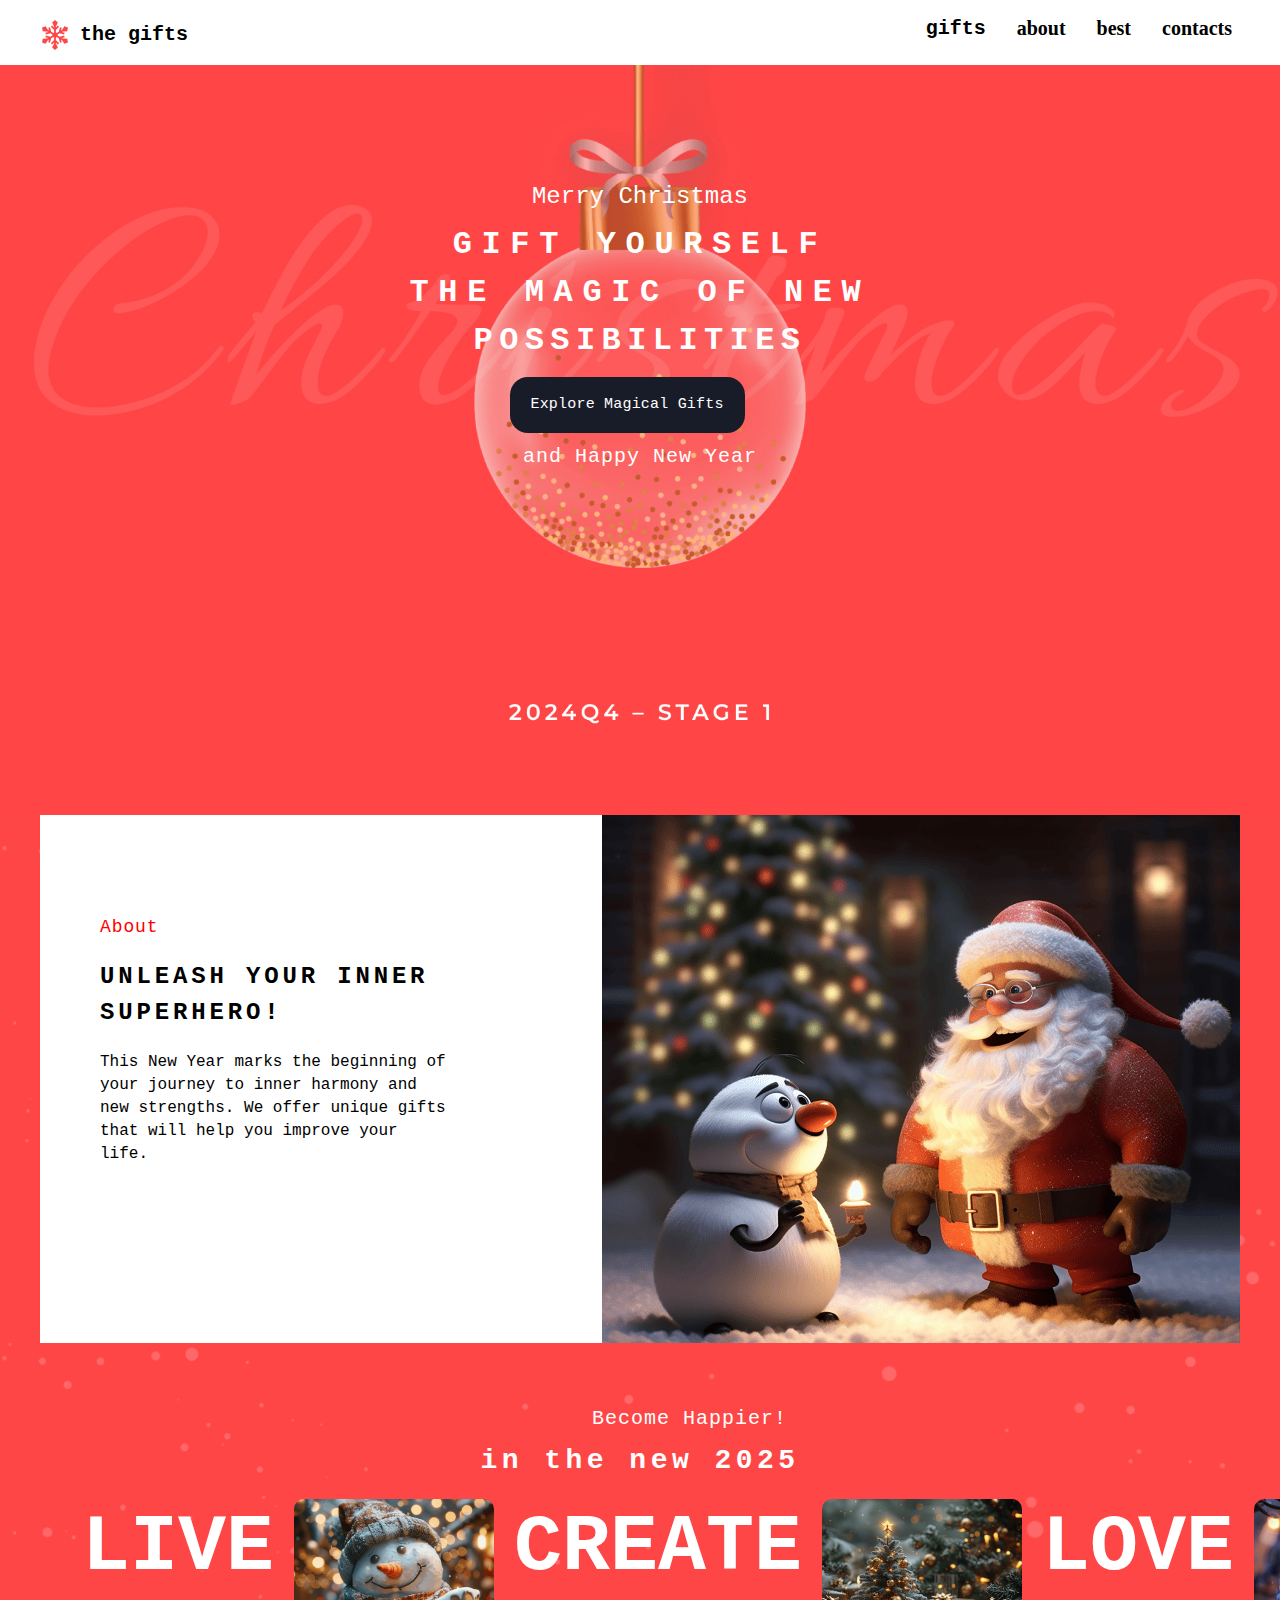
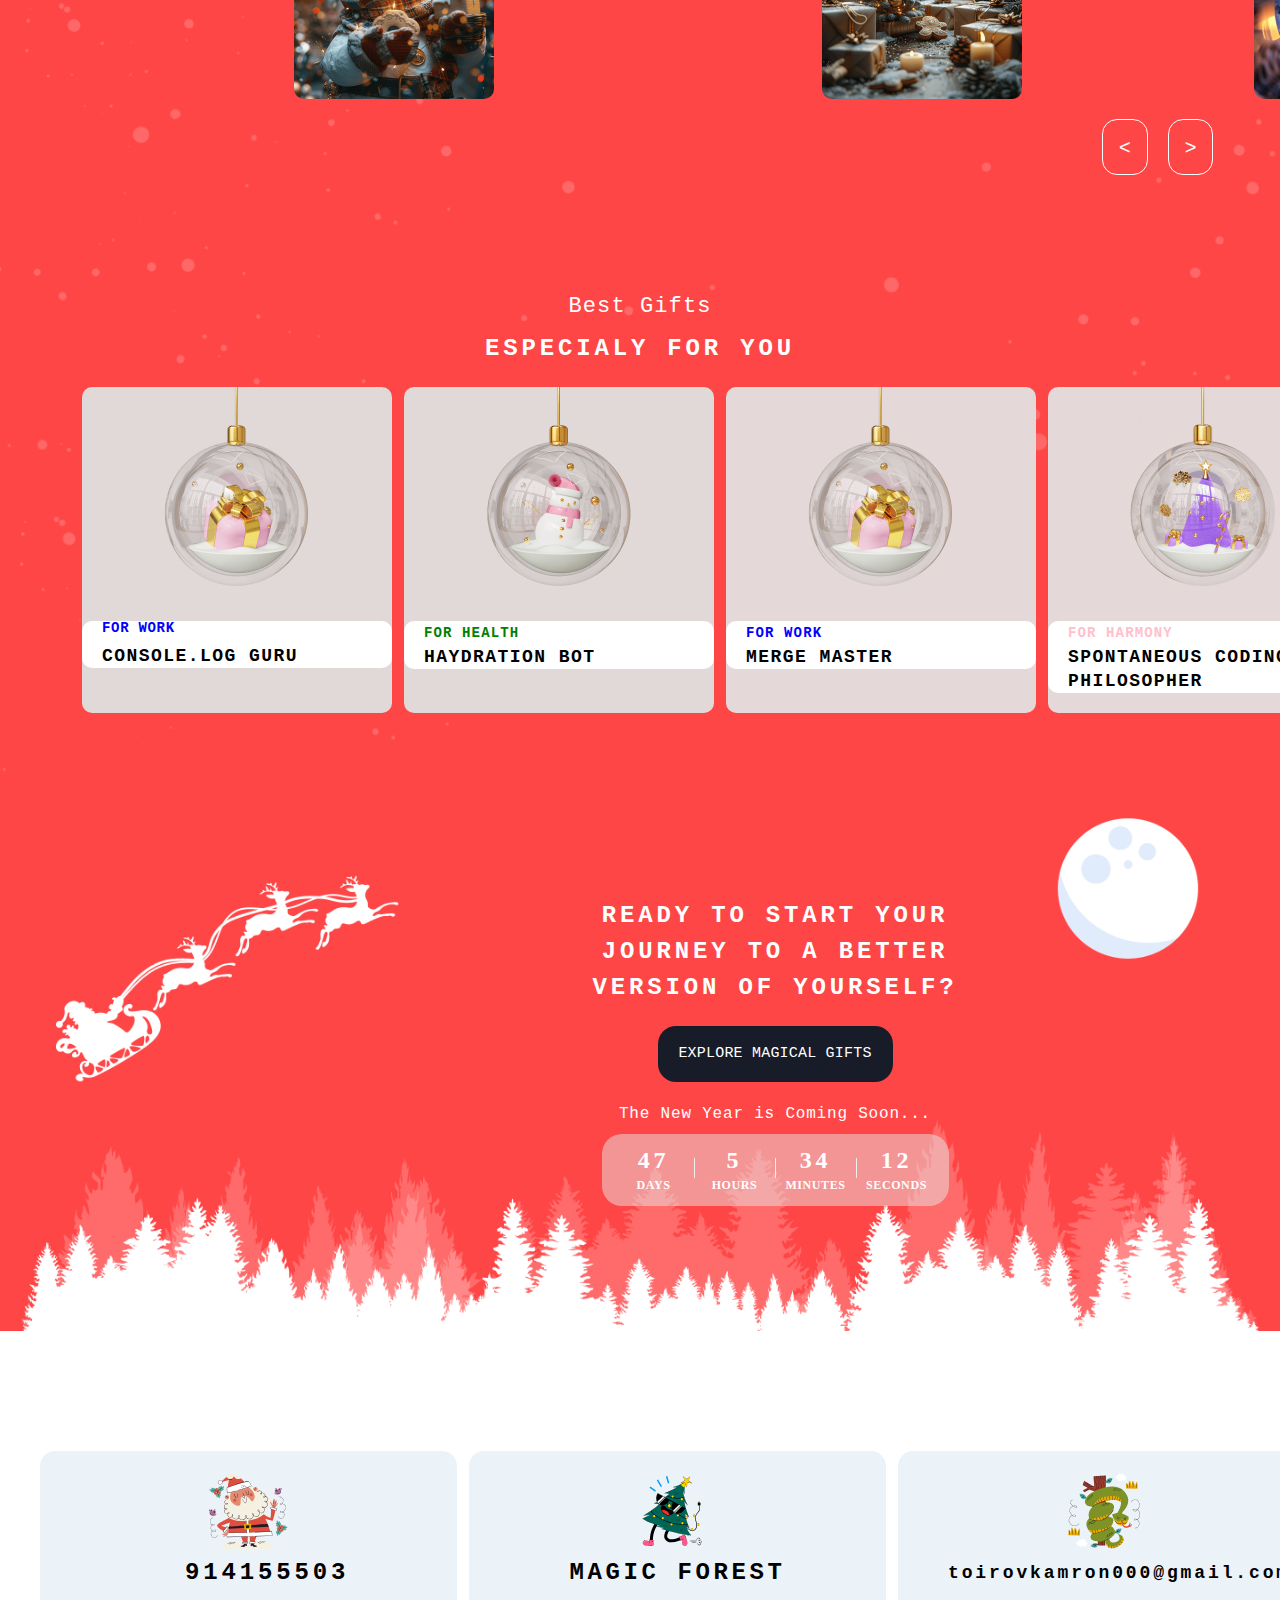
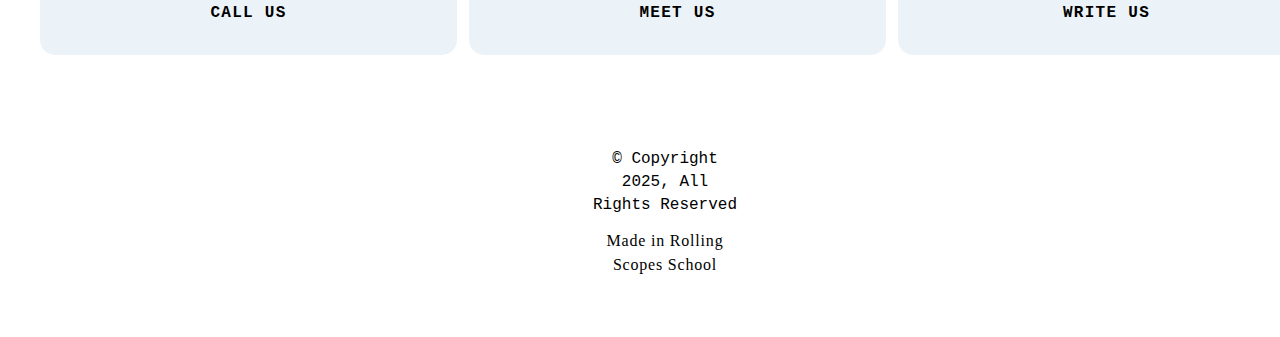
==== commit 69bbb1e4: "424px responsive taxlandi" ====
--- a/index.html
+++ b/index.html
@@ -216,6 +216,39 @@
                         </div>
                     </div>
                 </div>
+                <div class="mobile-box">
+                    <h1 class="box-text">
+                        READY TO START YOUR JOURNEY TO A BETTER VERSION OF
+                        YOURSELF?
+                    </h1>
+                    <button class="box-btn">EXPLORE MAGICAL GIFTS</button>
+                    <div class="box-child">
+                        <h2 class="child-text">
+                            The New Year is Coming Soon...
+                        </h2>
+                        <div class="mobile-soat">
+                            <li class="soat-content">
+                                <span class="head head2 day">47</span>
+                                <span class="head head4">Days</span>
+                            </li>
+                            <li class="soat-content2"></li>
+                            <li class="soat-content">
+                                <span class="head head2 hour">5</span>
+                                <span class="head head4">hours</span>
+                            </li>
+                            <li class="soat-content2"></li>
+                            <li class="soat-content">
+                                <span class="head head2 minute">34</span>
+                                <span class="head head4">Minutes</span>
+                            </li>
+                            <li class="soat-content2"></li>
+                            <li class="soat-content">
+                                <span class="head head2 second">12</span>
+                                <span class="head head4">Seconds</span>
+                            </li>
+                        </div>
+                    </div>
+                </div>
             </div>
         </div>
         <footer id="contacts" class="footer-top">
--- a/style.css
+++ b/style.css
@@ -587,9 +587,11 @@
     width: 426px;
     height: 428px;
     text-align: center;
-    margin-left: auto;
-    margin-right: auto;
+    margin-left: 480px;
     padding-top: 60px;
+}
+.mobile-box {
+    display: none;
 }
 .box-text {
     font-family: monospace;
@@ -644,7 +646,6 @@
     height: 72px;
     margin-top: 8px;
     margin-right: 200px;
-    border: 1px solid black;
     width: fit-content;
     margin: 0 auto;
     margin-top: 8px;
@@ -655,6 +656,9 @@
     border-radius: 20px;
     padding: 12px;
     padding-top: 8px;
+}
+.mobile-soat {
+    display: none;
 }
 .soat-content {
     width: 80px;
--- a/media.css
+++ b/media.css
@@ -1,7 +1,4 @@
 @media (max-width: 425px) {
-    * {
-        outline: 1px solid black;
-    }
     body:has(.mobile__nav) {
         overflow-y: hidden;
     }
@@ -602,11 +599,15 @@
         max-width: 1200px;
         margin: 0 auto;
     }
+    .mobile-box {
+        display: block;
+        width: 260px;
+        text-align: center;
+        margin-right: 500px;
+        padding-top: 60px;
+    }
     .box {
-        width: 260px;
-        text-align: center;
-        margin-right: 100px;
-        padding-top: 60px;
+        display: none;
     }
     .box-text {
         width: 280px;
@@ -638,9 +639,9 @@
         font-size: 10px;
         margin-right: 100px;
     }
-    .soat-container {
+    .mobile-soat {
+        display: block;
         width: 300px;
-        border: 1px solid black;
         margin-top: 8px;
         display: flex;
         justify-content: space-between;
@@ -651,6 +652,9 @@
         padding-top: 8px;
         margin-right: 400px;
     }
+    .soat-container {
+        display: none;
+    }
     .wrapper5 {
         max-width: 1200px;
     }
@@ -859,52 +863,52 @@
         line-height: 23px;
         margin-left: 15px;
     }
+    .all-cards {
+        display: grid;
+        grid-template-columns: repeat(1, 300px);
+        margin-top: 30px;
+        margin-left: 50px;
+    }
+    .four_content {
+        display: flex;
+        width: 400px;
+        text-align: center;
+        margin-left: auto;
+        margin-right: auto;
+        gap: 15px;
+        color: white;
+        margin-top: 20px;
+    }
+    .all {
+        width: 50px;
+        height: 50px;
+        font-family: monospace;
+        font-size: 12px;
+    }
+    .work {
+        width: 100px;
+        height: 50px;
+        font-family: monospace;
+        font-size: 12px;
+    }
+    .health {
+        width: 120px;
+        height: 50px;
+        font-family: monospace;
+        font-size: 12px;
+    }
+    .harmony {
+        width: 130px;
+        height: 50px;
+        font-family: monospace;
+        font-size: 12px;
+    }
+    .gift-text {
+        font-family: monospace;
+        font-size: 28px;
+        font-weight: 500;
+        line-height: 48px;
+        text-align: center;
+        color: white;
+    }
 }
-.all-cards {
-    display: grid;
-    grid-template-columns: repeat(1, 300px);
-    margin-top: 30px;
-    margin-left: 50px;
-}
-.four_content {
-    display: flex;
-    width: 400px;
-    text-align: center;
-    margin-left: auto;
-    margin-right: auto;
-    gap: 15px;
-    color: white;
-    margin-top: 20px;
-}
-.all {
-    width: 50px;
-    height: 50px;
-    font-family: monospace;
-    font-size: 12px;
-}
-.work {
-    width: 100px;
-    height: 50px;
-    font-family: monospace;
-    font-size: 12px;
-}
-.health {
-    width: 120px;
-    height: 50px;
-    font-family: monospace;
-    font-size: 12px;
-}
-.harmony {
-    width: 130px;
-    height: 50px;
-    font-family: monospace;
-    font-size: 12px;
-}
-.gift-text {
-    font-family: monospace;
-    font-size: 28px;
-    font-weight: 500;
-    line-height: 48px;
-    text-align: center;
-    color: white;
-}
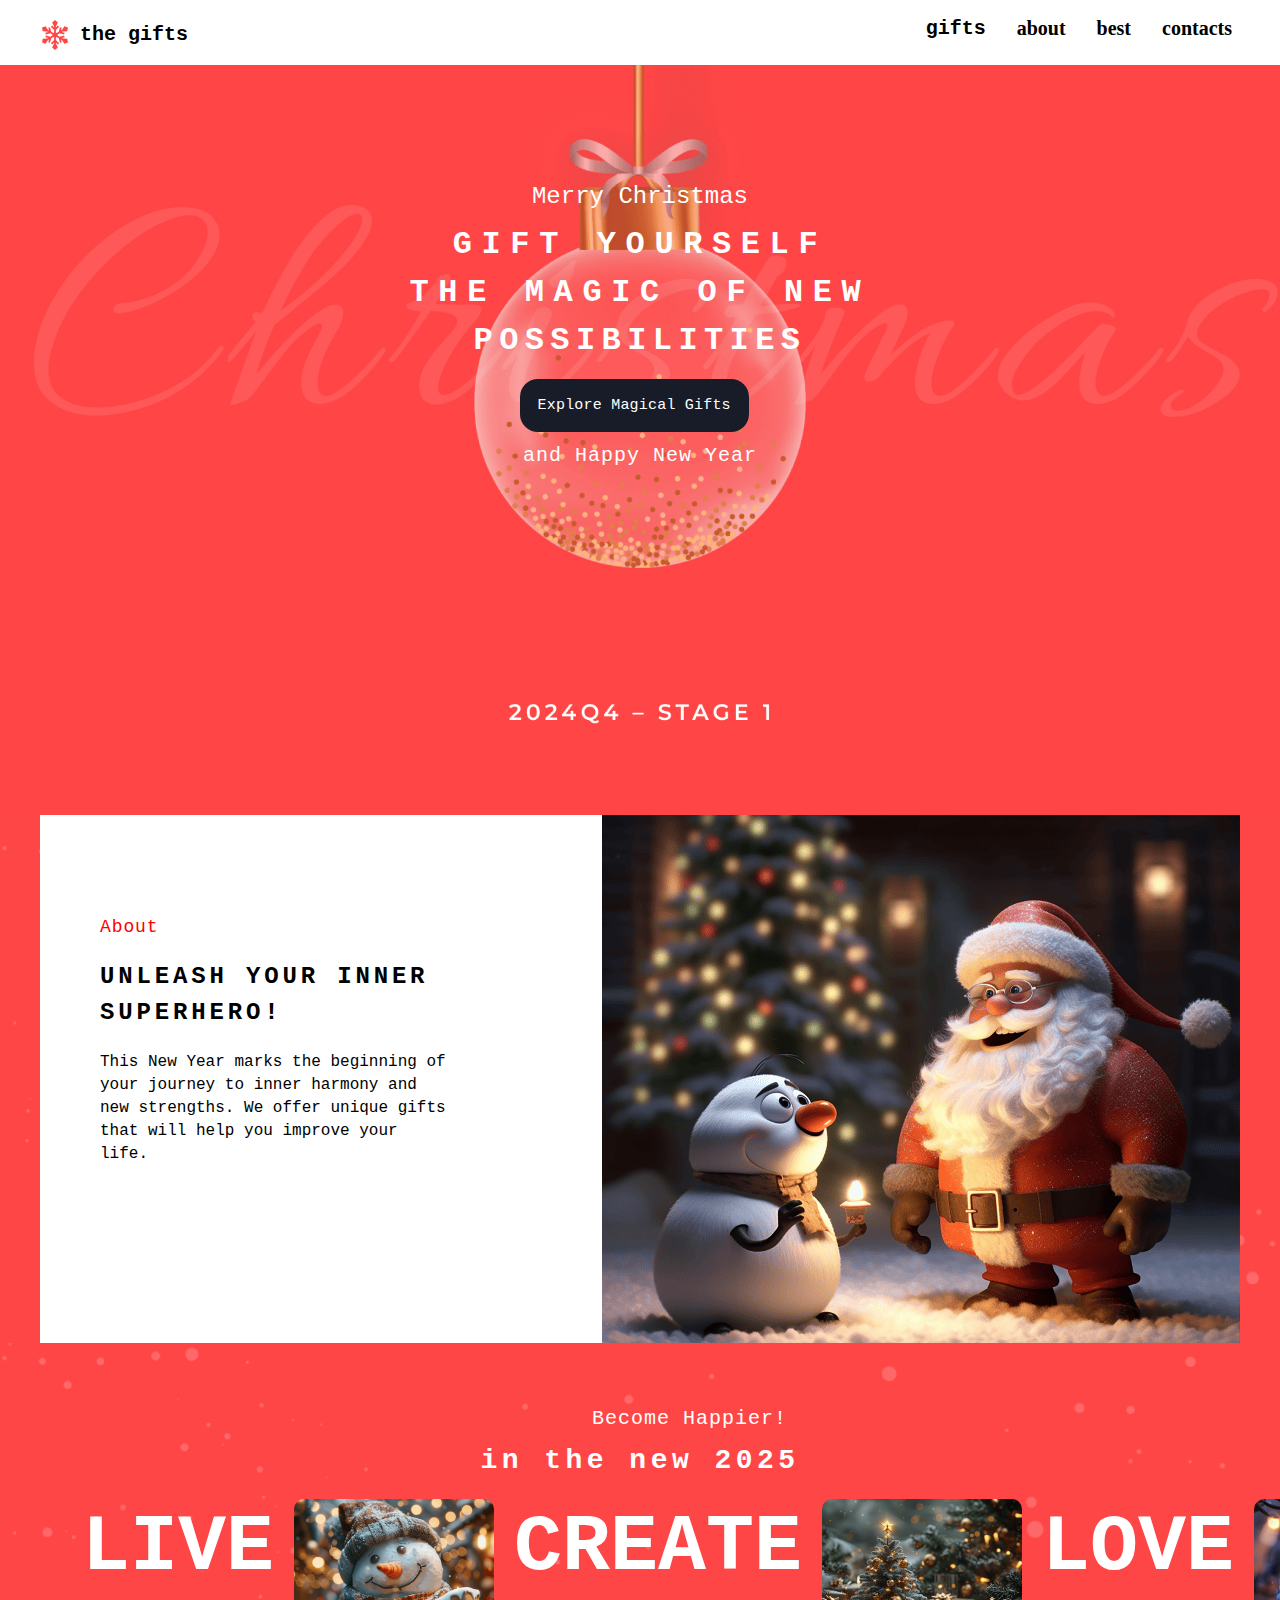
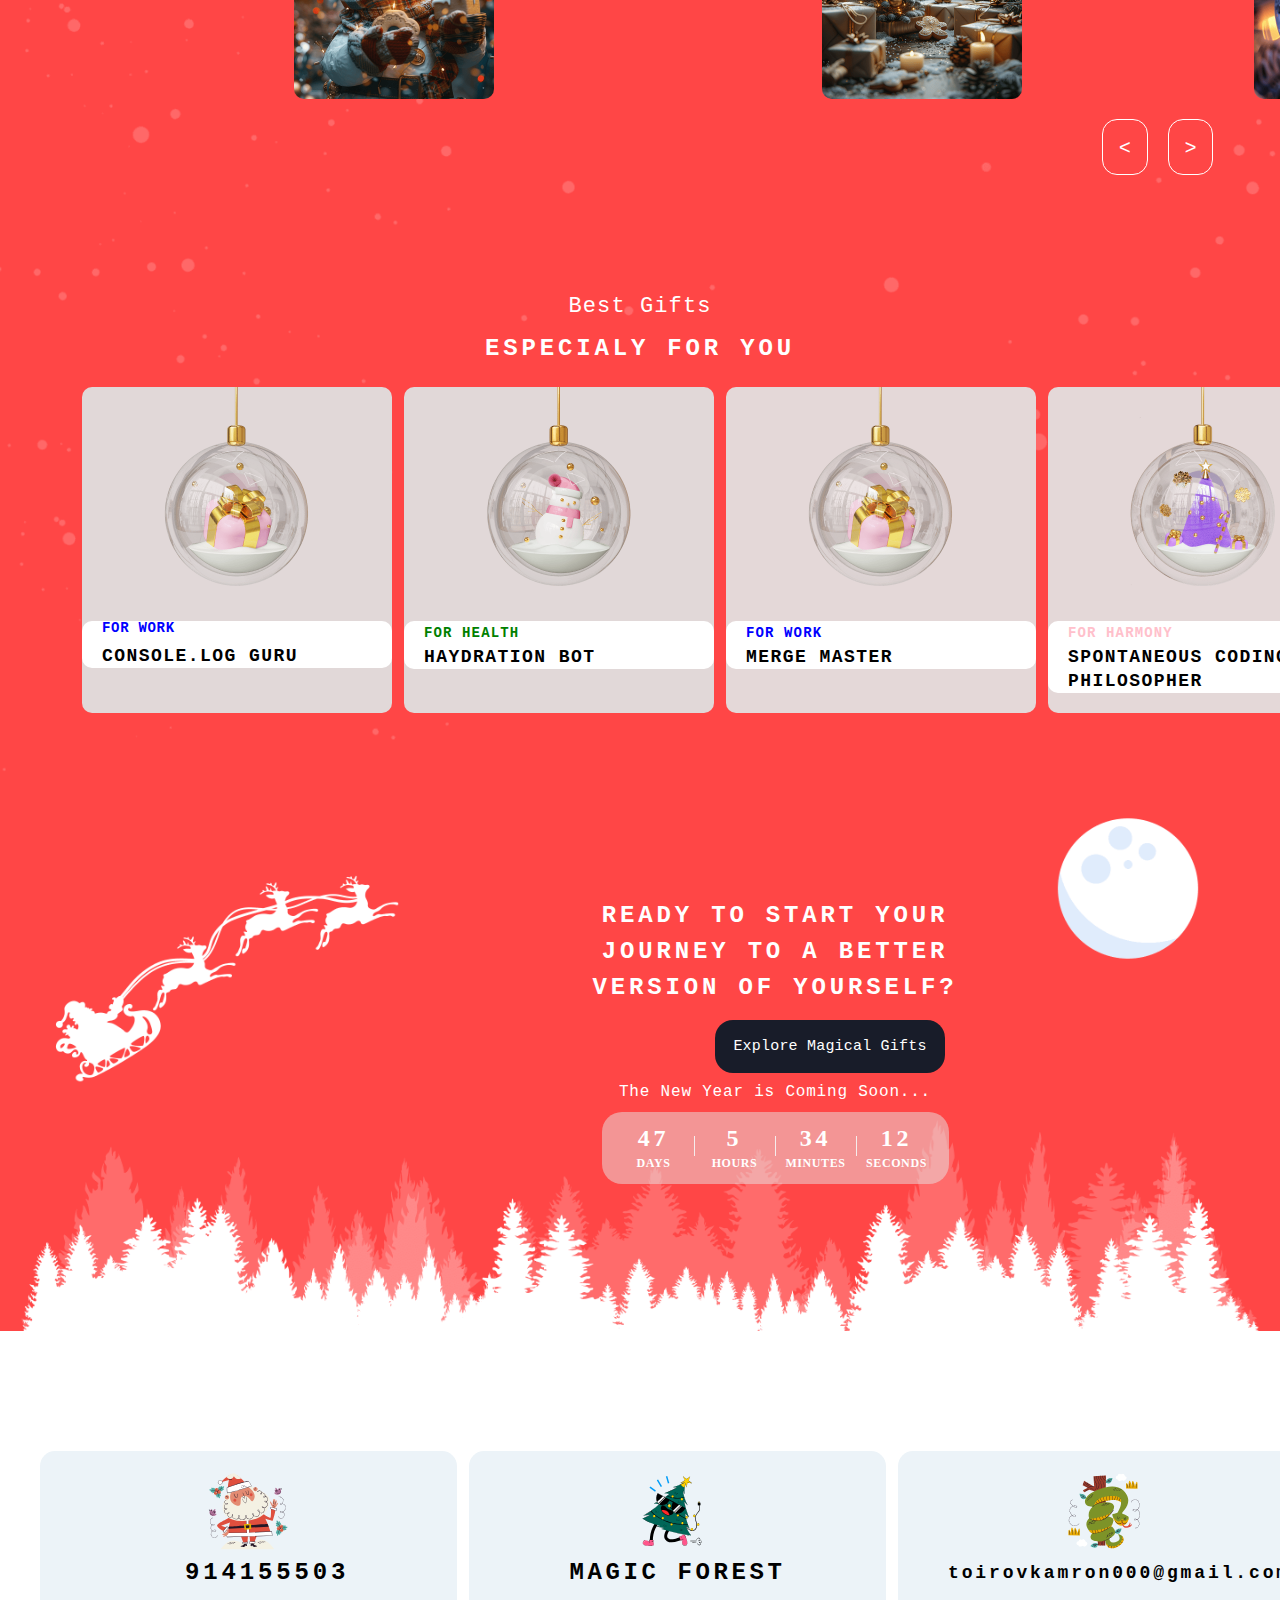
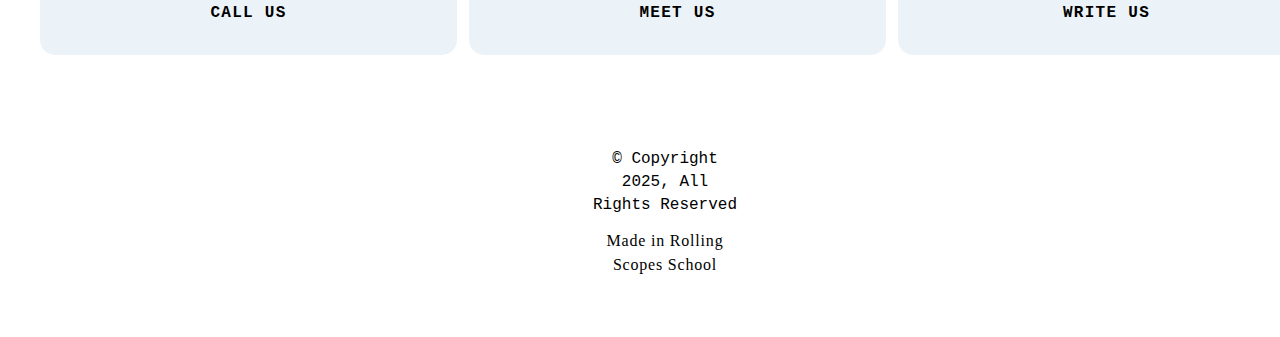
==== commit ebb23435: "424px chala tugatildi" ====
--- a/index.html
+++ b/index.html
@@ -67,7 +67,9 @@
                         <h1 class="main-text2-pos">POSSIBILITIES</h1>
                     </div>
 
-                    <button class="main-button">Explore Magical Gifts</button>
+                    <a href="gift.html" class="main-button"
+                        >Explore Magical Gifts</a
+                    >
                     <h3 class="main-text3">and Happy New Year</h3>
                 </div>
             </div>
@@ -188,7 +190,9 @@
                         READY TO START YOUR JOURNEY TO A BETTER VERSION OF
                         YOURSELF?
                     </h1>
-                    <button class="box-btn">EXPLORE MAGICAL GIFTS</button>
+                    <a href="gift.html" class="main-button"
+                        >Explore Magical Gifts</a
+                    >
                     <div class="box-child">
                         <h2 class="child-text">
                             The New Year is Coming Soon...
--- a/style.css
+++ b/style.css
@@ -161,6 +161,7 @@
     letter-spacing: 0.2em;
     text-align: center;
     color: white;
+    margin-bottom: 30px;
 }
 .main-button {
     font-family: monospace;
@@ -169,18 +170,18 @@
     line-height: 16px;
     letter-spacing: 0.2px;
     text-align: center;
-    width: 235px;
-    height: 56px;
+    width: 250px;
+    height: 60px;
     border: none;
     outline: none;
     background-color: #181c29;
     color: white;
-    padding: 14px;
+    padding: 18px;
     border-radius: 18px;
-    margin-top: 12px;
-    margin-left: 100px;
-    cursor: pointer;
-    transition: 0.2s;
+    cursor: pointer;
+    transition: 0.2s;
+    text-decoration: none;
+    margin-left: 110px;
 }
 .main-button:hover {
     background-color: white;
@@ -188,7 +189,7 @@
     transition: 0.2s;
 }
 .main-button:active {
-    scale: 0.97;
+    scale: 0.95;
 }
 .main-text3 {
     font-family: monospace;
@@ -198,7 +199,7 @@
     letter-spacing: 0.05em;
     text-align: center;
     color: white;
-    margin-top: 12px;
+    margin-top: 30px;
 }
 .main2 {
     background-image: url(img/bg-snow.png);
@@ -601,36 +602,37 @@
     letter-spacing: 0.16em;
     text-align: center;
     color: white;
-}
-.box-btn {
+    margin-bottom: 30px;
+}
+.main-button2 {
     font-family: monospace;
     font-size: 15px;
     font-weight: 400;
     line-height: 16px;
     letter-spacing: 0.2px;
     text-align: center;
-    width: 235px;
-    height: 56px;
+    width: 250px;
+    height: 60px;
     border: none;
     outline: none;
     background-color: #181c29;
     color: white;
-    padding: 14px;
+    padding: 18px;
     border-radius: 18px;
-    margin-top: 20px;
-    cursor: pointer;
-    transition: 0.2s;
-}
-.box-btn:hover {
+    cursor: pointer;
+    transition: 0.2s;
+    text-decoration: none;
+}
+.main-button2:hover {
     background-color: white;
     color: #181c29;
     transition: 0.2s;
 }
-.box-btn:active {
-    scale: 0.97;
+.main-button2.about {
+    scale: 0.95;
 }
 .box-child {
-    margin-top: 20px;
+    margin-top: 25px;
 }
 .child-text {
     font-family: monospace;
--- a/media.css
+++ b/media.css
@@ -187,6 +187,26 @@
         margin-right: 21px;
         margin-top: 60px;
     }
+    .main-button {
+        font-family: monospace;
+        font-size: 15px;
+        font-weight: 400;
+        line-height: 16px;
+        letter-spacing: 0.2px;
+        text-align: center;
+        width: 235px;
+        height: 56px;
+        border: none;
+        outline: none;
+        background-color: #181c29;
+        color: white;
+        padding: 14px;
+        border-radius: 18px;
+        margin-top: 12px;
+        margin-left: 80px;
+        cursor: pointer;
+        transition: 0.2s;
+    }
     .main-text1 {
         font-size: 18px;
         margin-left: 10px;
@@ -621,13 +641,30 @@
     }
     .box-btn {
         margin-left: 20px;
-    }
-    .box-btn:hover {
+        font-family: monospace;
+        font-size: 15px;
+        font-weight: 400;
+        line-height: 16px;
+        letter-spacing: 0.2px;
+        text-align: center;
+        width: 250px;
+        height: 60px;
+        border: none;
+        outline: none;
+        background-color: #181c29;
+        color: white;
+        padding: 18px;
+        border-radius: 18px;
+        cursor: pointer;
+        transition: 0.2s;
+        text-decoration: none;
+    }
+    .main-button2:hover {
         background-color: white;
         color: #181c29;
         transition: 0.2s;
     }
-    .box-btn:active {
+    .main-button2:active {
         scale: 0.97;
     }
     .box-child {
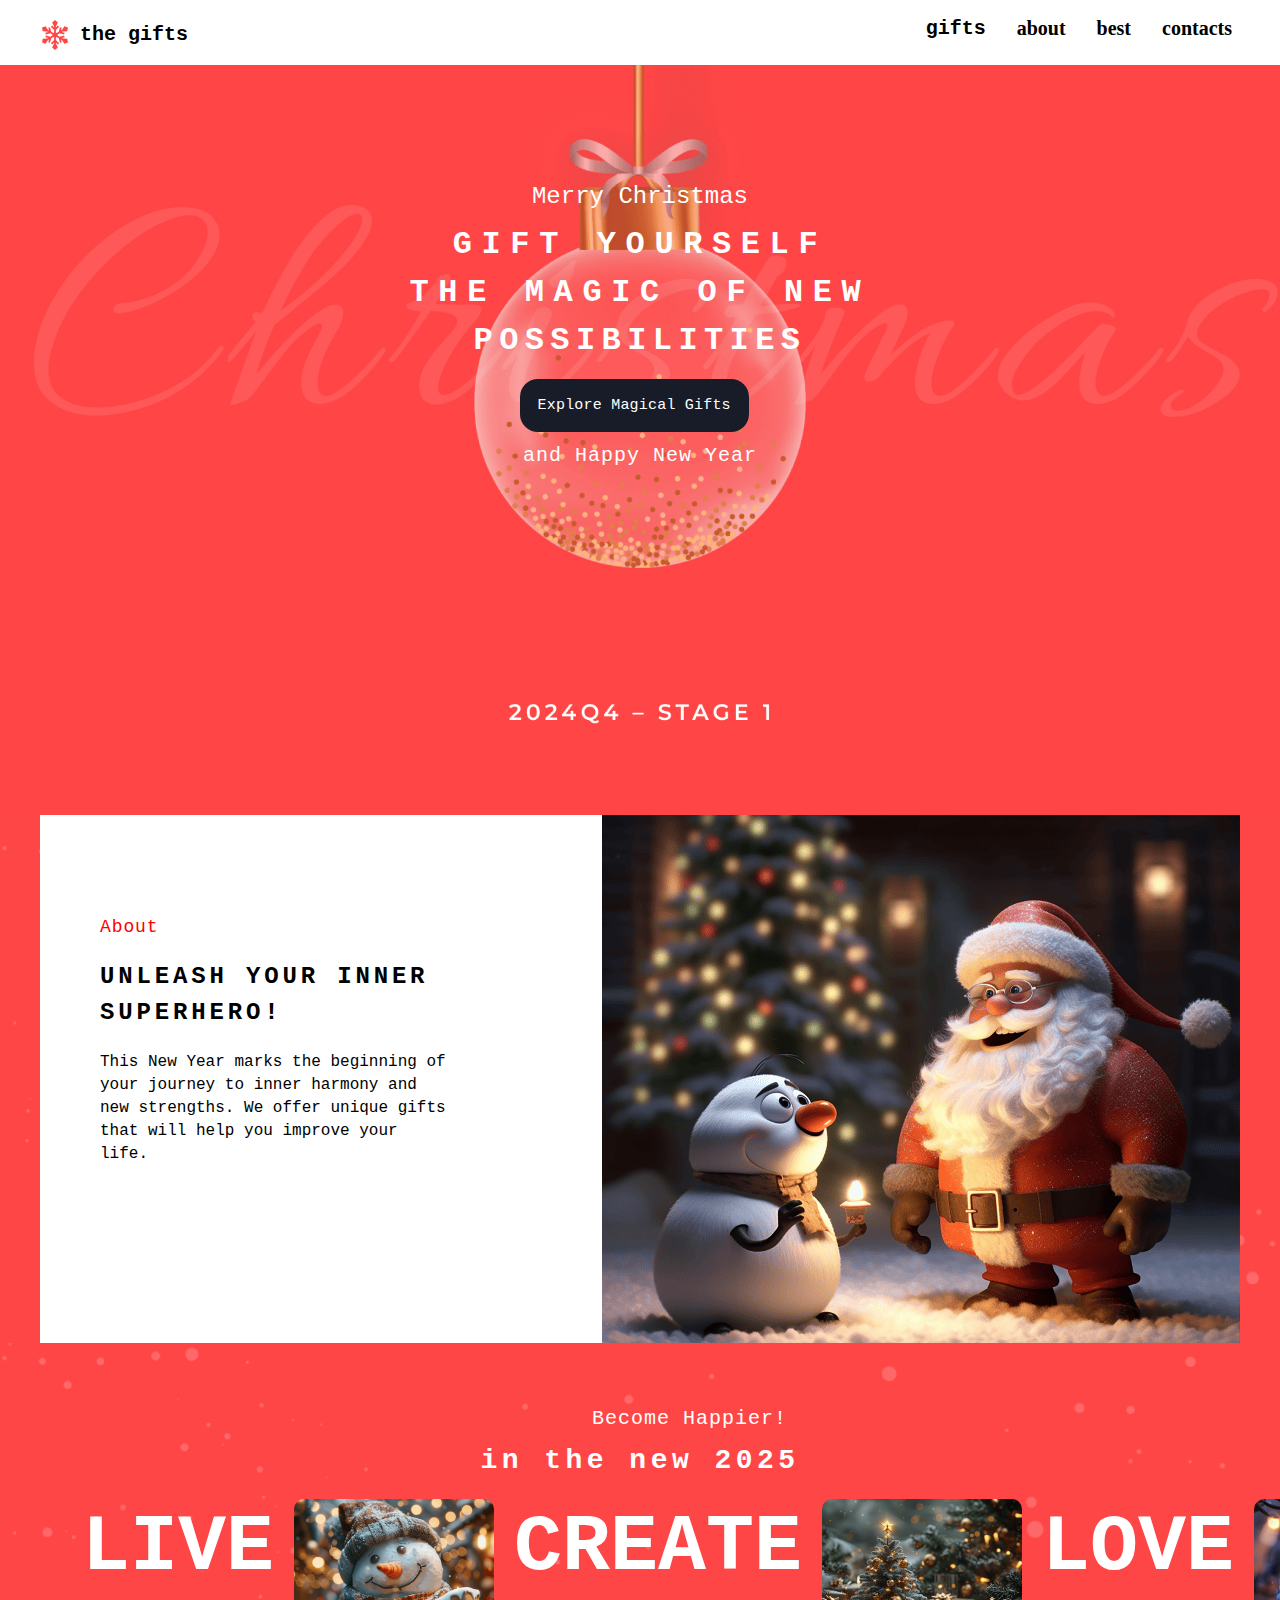
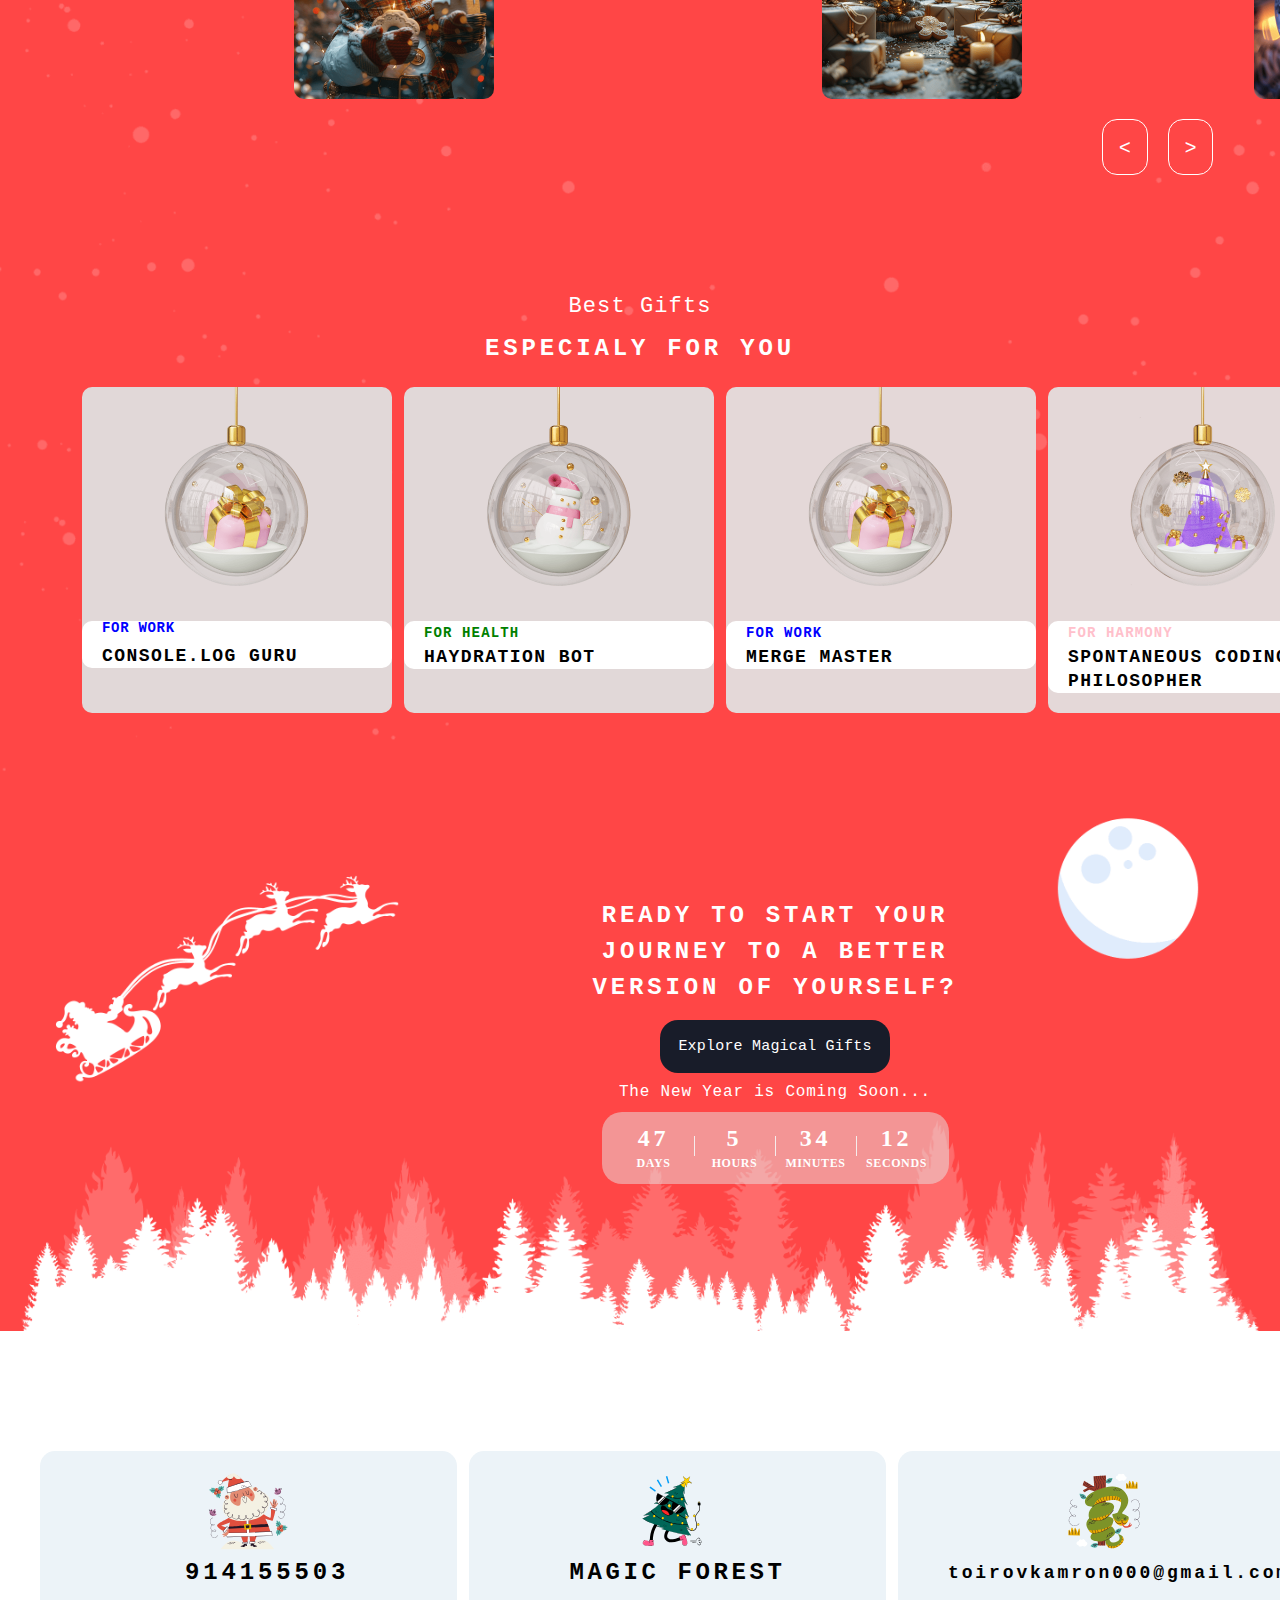
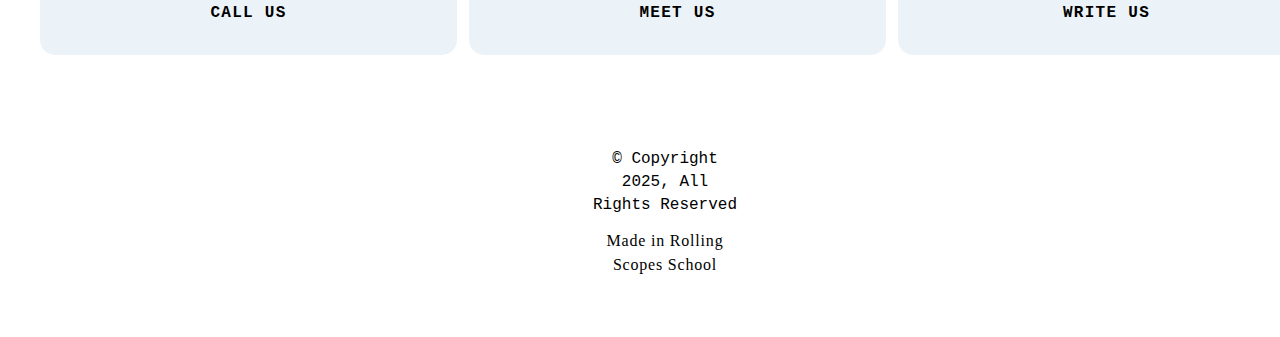
==== commit 0d3bf904: "border olib tashlandi" ====
--- a/index.html
+++ b/index.html
@@ -190,7 +190,7 @@
                         READY TO START YOUR JOURNEY TO A BETTER VERSION OF
                         YOURSELF?
                     </h1>
-                    <a href="gift.html" class="main-button"
+                    <a href="giftss.html" class="main-button2"
                         >Explore Magical Gifts</a
                     >
                     <div class="box-child">
@@ -225,7 +225,10 @@
                         READY TO START YOUR JOURNEY TO A BETTER VERSION OF
                         YOURSELF?
                     </h1>
-                    <button class="box-btn">EXPLORE MAGICAL GIFTS</button>
+                    <a href="gift.html" class="main-button2"
+                        >Explore Magical Gifts</a
+                    >
+
                     <div class="box-child">
                         <h2 class="child-text">
                             The New Year is Coming Soon...
--- a/style.css
+++ b/style.css
@@ -661,6 +661,17 @@
 }
 .mobile-soat {
     display: none;
+    display: block;
+    width: 300px;
+    margin-top: 8px;
+    display: flex;
+    justify-content: space-between;
+    align-items: center;
+    background-color: rgb(232, 228, 228, 0.5);
+    border-radius: 20px;
+    padding: 5px;
+    padding-top: 8px;
+    margin-right: 400px;
 }
 .soat-content {
     width: 80px;
--- a/media.css
+++ b/media.css
@@ -1,7 +1,4 @@
 @media (max-width: 425px) {
-    body:has(.mobile__nav) {
-        overflow-y: hidden;
-    }
     .two-content {
         display: flex;
         gap: 10px;
@@ -203,7 +200,7 @@
         padding: 14px;
         border-radius: 18px;
         margin-top: 12px;
-        margin-left: 80px;
+        margin-left: 100px;
         cursor: pointer;
         transition: 0.2s;
     }
@@ -226,8 +223,7 @@
         line-height: 40px;
         margin-right: 12px;
     }
-    /* .main-button {
-    } */
+
     .main-text3 {
         font-size: 18px;
     }
@@ -639,7 +635,7 @@
         text-transform: uppercase;
         margin-right: 220px;
     }
-    .box-btn {
+    .main-button2 {
         margin-left: 20px;
         font-family: monospace;
         font-size: 15px;
@@ -657,7 +653,6 @@
         border-radius: 18px;
         cursor: pointer;
         transition: 0.2s;
-        text-decoration: none;
     }
     .main-button2:hover {
         background-color: white;
@@ -678,7 +673,7 @@
     }
     .mobile-soat {
         display: block;
-        width: 300px;
+        width: 280px;
         margin-top: 8px;
         display: flex;
         justify-content: space-between;
@@ -687,10 +682,24 @@
         border-radius: 20px;
         padding: 5px;
         padding-top: 8px;
-        margin-right: 400px;
+        margin-right: 0px;
     }
     .soat-container {
         display: none;
+        width: 340px;
+        height: 72px;
+        margin-top: 8px;
+        margin-right: 200px;
+        width: fit-content;
+        margin: 0 auto;
+        margin-top: 8px;
+        display: flex;
+        justify-content: space-between;
+        align-items: center;
+        background-color: rgb(232, 228, 228, 0.5);
+        border-radius: 20px;
+        padding: 12px;
+        padding-top: 8px;
     }
     .wrapper5 {
         max-width: 1200px;
@@ -856,9 +865,6 @@
         padding-left: 0px;
         padding-right: 0px;
     }
-    /* .wrapper4 {
-        max-width: 1200px;
-    } */
 
     .ftr-bottom-icons {
         margin-left: 160px;
@@ -949,3 +955,9 @@
         color: white;
     }
 }
+@media (max-width: 393px) {
+    .main-text2-div {
+        margin-top: 12px;
+        margin-left: 40px;
+    }
+}
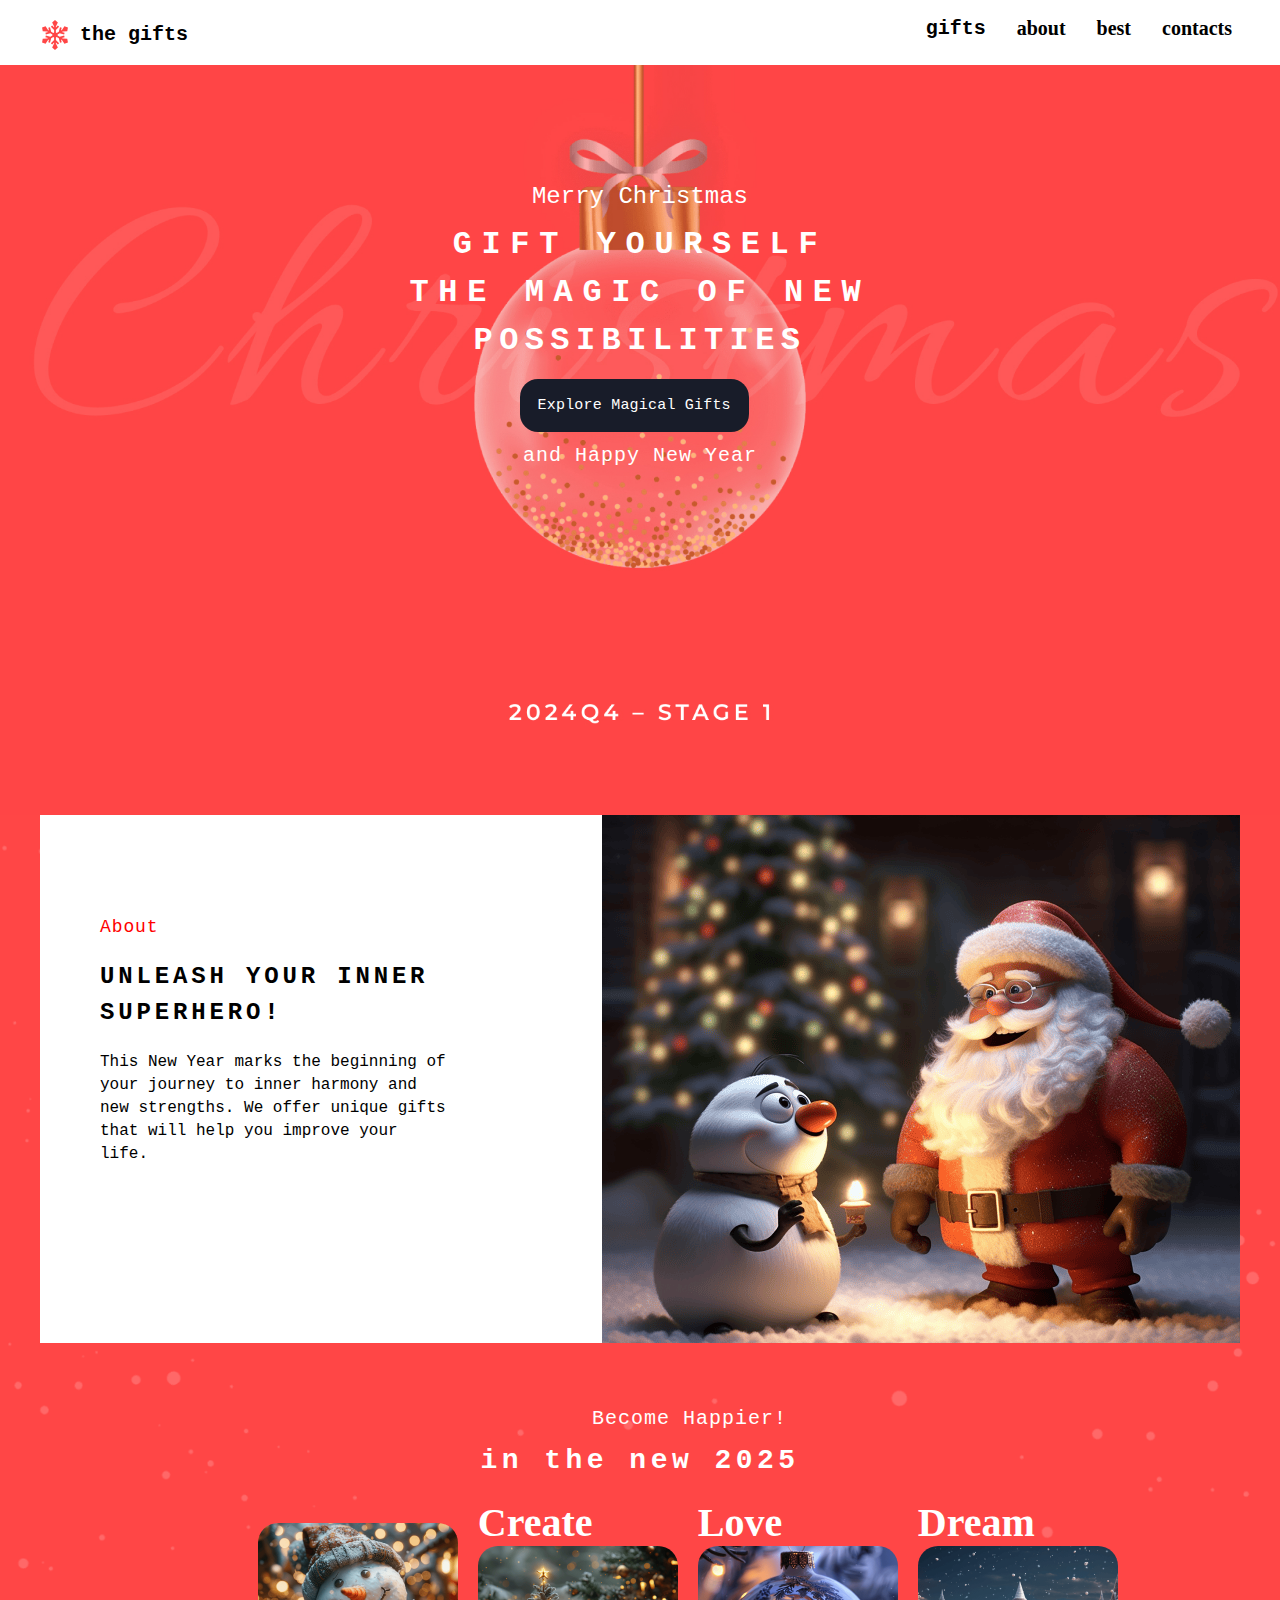
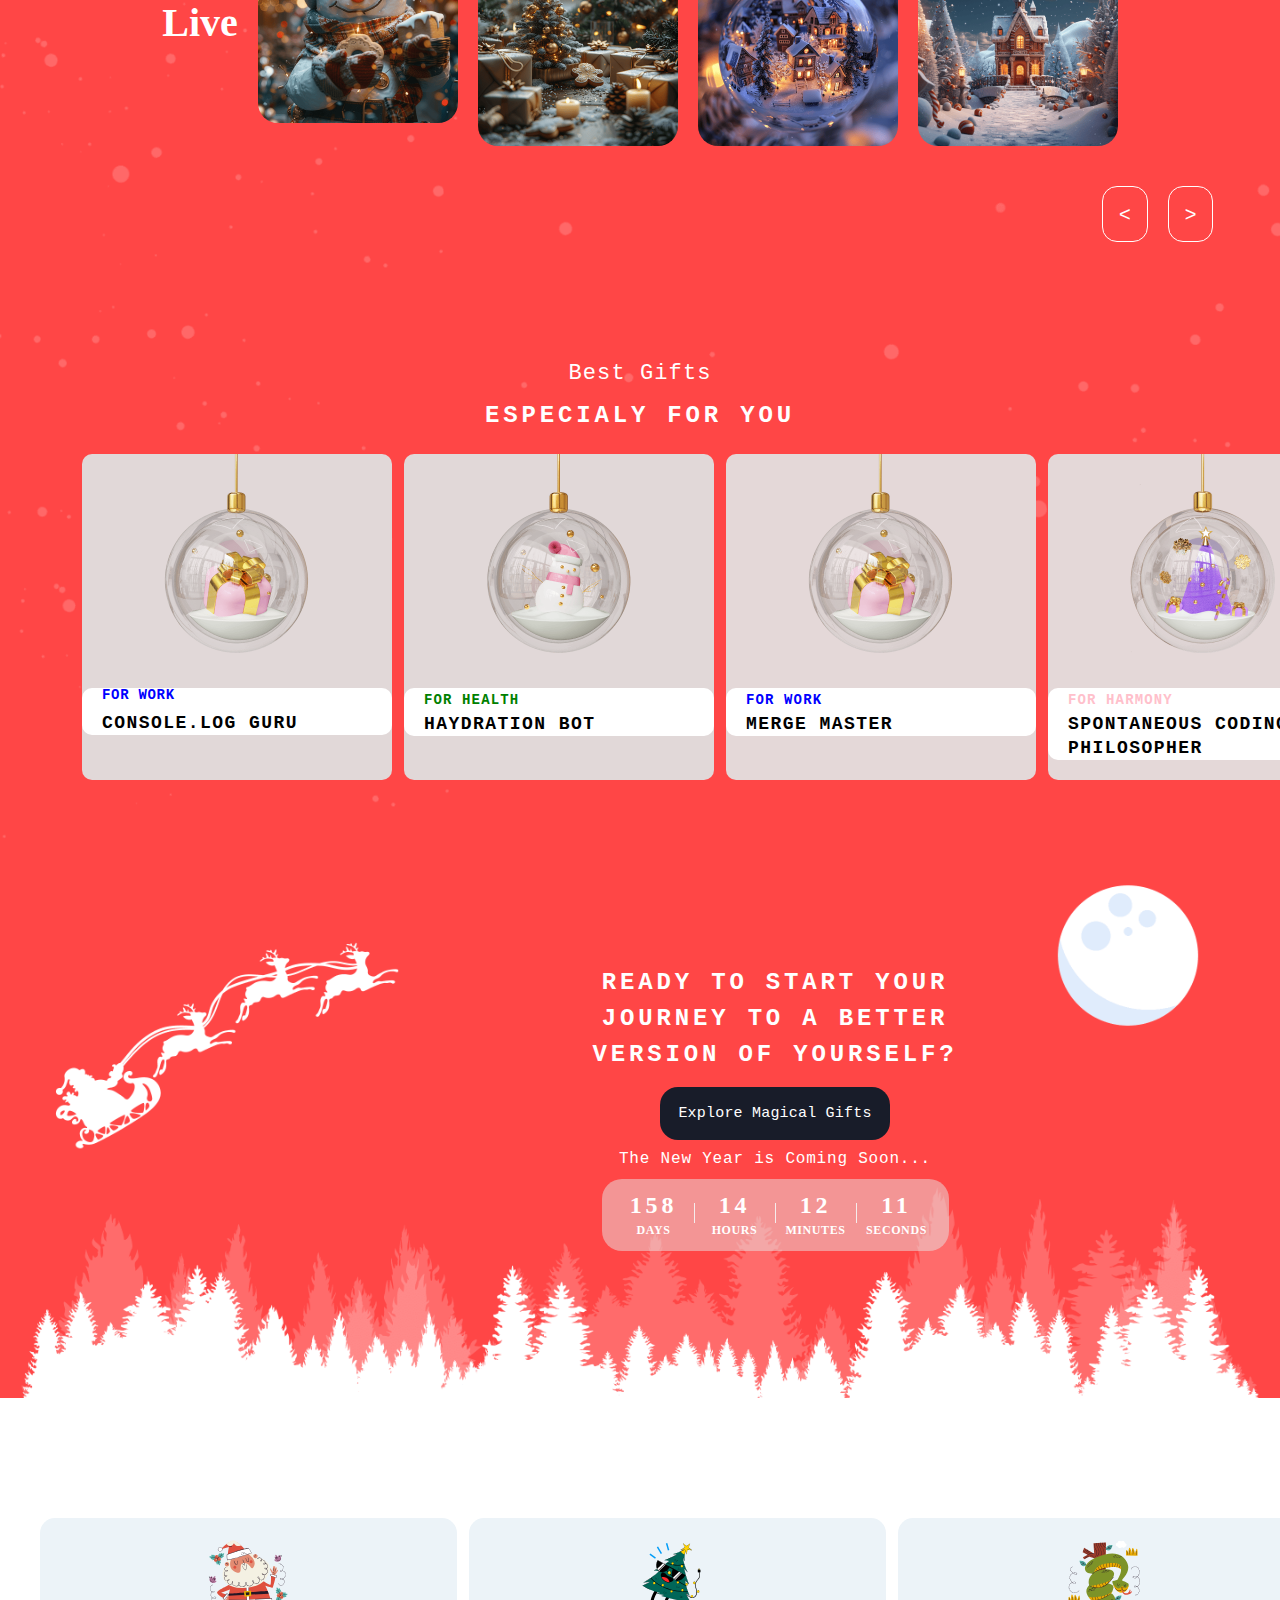
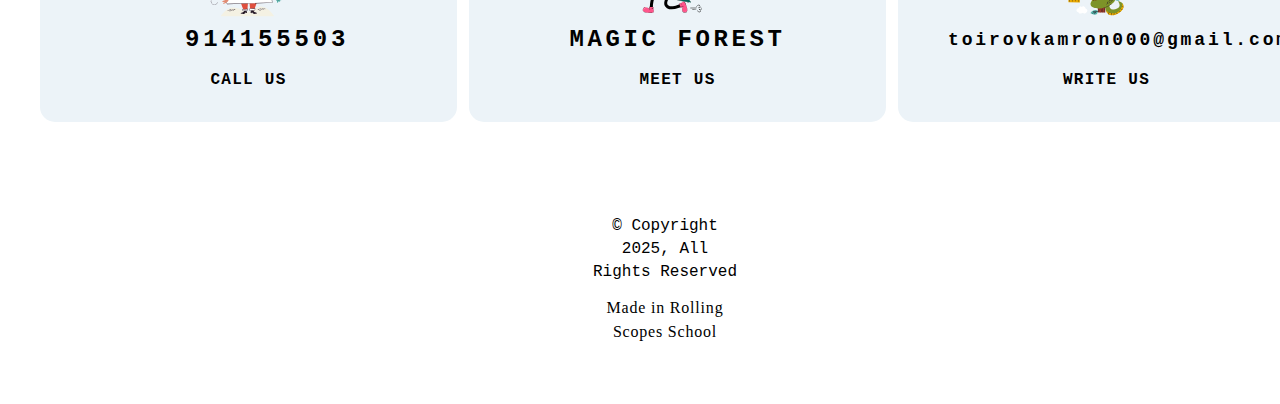
==== commit 01ac8c68: "360px" ====
--- a/index.html
+++ b/index.html
@@ -100,26 +100,41 @@
                 </div>
 
                 <div class="slides">
-                    <h1 class="slides-title">LIVE</h1>
-                    <img class="live-img" src="img/snowman.png" alt="" />
-                    <h1 class="slides-title2">CREATE</h1>
-                    <img
-                        class="create-img"
-                        src="img/christmas-trees.png"
-                        alt=""
-                    />
-                    <h1 class="slides-title3">LOVE</h1>
-                    <img
-                        class="love-img"
-                        src="img/christmas-tree-ball.png"
-                        alt=""
-                    />
-                    <h1 class="slides-title4">DREAM</h1>
-                    <img
-                        class="dream-img"
-                        src="img/fairytale-house.png"
-                        alt=""
-                    />
+                    <div class="slider_row">
+                        <div class="card-slider">
+                            <h3 class="slider-text">Live</h3>
+                            <div class="slider-img">
+                                <img src="img/snowman.png" alt="snowman" />
+                            </div>
+                        </div>
+                        <div class="slider-card">
+                            <h3 class="slider-text">Create</h3>
+                            <div class="slider-img">
+                                <img
+                                    src="img/christmas-trees.png"
+                                    alt="christmas-trees"
+                                />
+                            </div>
+                        </div>
+                        <div class="slider-card">
+                            <h3 class="slider-text">Love</h3>
+                            <div class="slider-img">
+                                <img
+                                    src="img/christmas-tree-ball.png"
+                                    alt="christmas-tree-ball"
+                                />
+                            </div>
+                        </div>
+                        <div class="slider-card">
+                            <h3 class="slider-text">Dream</h3>
+                            <div class="slider-img">
+                                <img
+                                    src="img/fairytale-house.png"
+                                    alt="fairytale-house"
+                                />
+                            </div>
+                        </div>
+                    </div>
                 </div>
                 <div class="btn">
                     <button class="left"><</button>
--- a/style.css
+++ b/style.css
@@ -873,7 +873,7 @@
     margin-bottom: 12px;
 }
 .ftr-bottom-text2 {
-    font-family: initial;
+    font-family: italic;
     font-size: 16px;
     font-weight: 400;
     line-height: 24px;
@@ -885,7 +885,6 @@
     display: none;
     width: 50px;
     height: 50px;
-    /* border: 2px dashed black; */
     cursor: pointer;
 
     position: relative;
@@ -931,3 +930,29 @@
 .header__list {
     display: none;
 }
+.slider {
+    transition: transform 0.3s ease; /* Bu yerda silliq harakatlantirishni sozlash */
+}
+
+.slider_row {
+    display: flex;
+    gap: 20px;
+    margin-bottom: 20px;
+}
+.card-slider {
+    display: flex;
+    align-items: center;
+    gap: 20px;
+}
+.slider-text {
+    color: white;
+    font-size: 40px;
+}
+.slider-img {
+    height: 200px;
+    border-radius: 20px;
+    overflow: hidden;
+}
+.slider-img > img {
+    height: 100%;
+}
--- a/media.css
+++ b/media.css
@@ -466,10 +466,6 @@
         transition: 0.2s;
         cursor: pointer;
     }
-    .cards1:hover {
-        scale: 1.05;
-        transition: 0.2s;
-    }
     .cards1-img {
         width: 270px;
         height: 215px;
@@ -480,10 +476,6 @@
         transition: 0.2s;
         cursor: pointer;
     }
-    .cards2:hover {
-        scale: 1.05;
-        transition: 0.2s;
-    }
     .cards2-img {
         width: 270px;
         height: 215px;
@@ -494,10 +486,6 @@
         transition: 0.2s;
         cursor: pointer;
     }
-    .cards3:hover {
-        scale: 1.05;
-        transition: 0.2s;
-    }
     .cards3-img {
         width: 270px;
         height: 215px;
@@ -507,10 +495,6 @@
         border-radius: 10px;
         transition: 0.2s;
         cursor: pointer;
-    }
-    .cards4:hover {
-        scale: 1.05;
-        transition: 0.2s;
     }
     .cards4-img {
         width: 270px;
@@ -955,9 +939,305 @@
         color: white;
     }
 }
-@media (max-width: 393px) {
+@media (max-width: 360px) {
+    .burger-btn {
+        margin-left: 100px;
+        display: block;
+        width: 35px;
+        height: 30px;
+        cursor: pointer;
+        position: relative;
+    }
+    .main-button {
+        margin-left: 80px;
+    }
     .main-text2-div {
-        margin-top: 12px;
         margin-left: 40px;
     }
+    .main-text1 {
+        margin-left: 20px;
+    }
+    .main-text3 {
+        margin-left: 20px;
+    }
+    .about-title {
+        width: 350px;
+        height: 352px;
+    }
+    .about-text {
+        width: 290px;
+        height: 255px;
+    }
+    .text2 {
+        font-size: 20px;
+    }
+    .text3 {
+        font-size: 13px;
+    }
+    .about-img {
+        & img {
+            position: relative;
+            bottom: 40px;
+            width: 350px;
+            height: 400px;
+            border-radius: 20px;
+        }
+    }
+    .cards-text2 {
+        font-size: 17px;
+    }
+    .slides-title {
+        font-size: 45px;
+    }
+    .live-img {
+        width: 150px;
+        height: 150px;
+    }
+
+    .create-img {
+        width: 150px;
+        height: 150px;
+        overflow: hidden;
+    }
+
+    .love-img {
+        width: 150px;
+        height: 150px;
+        overflow: hidden;
+    }
+
+    .dream-img {
+        overflow: hidden;
+        width: 150px;
+        height: 150px;
+    }
+    .btn {
+        display: flex;
+        margin-left: 120px;
+        gap: 20px;
+    }
+    .left {
+        width: 60px;
+        height: 56px;
+    }
+    .right {
+        width: 69px;
+        height: 56px;
+        padding: 16px;
+    }
+    .slides-title2 {
+        font-size: 45px;
+    }
+    .slides-title3 {
+        font-size: 45px;
+    }
+
+    .slides-title4 {
+        font-size: 45px;
+    }
+    .best-title-text2 {
+        font-size: 16px;
+        font-weight: 600;
+        line-height: 32px;
+        letter-spacing: 0.17em;
+    }
+    .cards {
+        width: 220px;
+    }
+    .cards2 {
+        width: 220px;
+    }
+    .cards3 {
+        width: 220px;
+    }
+    .cards4 {
+        width: 220px;
+    }
+    .cards1-img {
+        width: 220px;
+        height: 200px;
+    }
+    .cards2-img {
+        width: 220px;
+        height: 200px;
+    }
+    .cards3-img {
+        width: 220px;
+        height: 200px;
+    }
+    .cards4-img {
+        width: 220px;
+        height: 200px;
+    }
+    .work-text1 {
+        font-size: 11px;
+        margin-left: 15px;
+    }
+    .work-text2 {
+        font-size: 15px;
+        margin-left: 15px;
+    }
+    .health-text1 {
+        font-size: 11px;
+        margin-left: 15px;
+    }
+    .health-text2 {
+        font-size: 15px;
+        margin-left: 15px;
+    }
+    .master-text1 {
+        font-size: 11px;
+        margin-left: 15px;
+    }
+    .master-text2 {
+        font-size: 15px;
+        margin-left: 15px;
+    }
+    .harmony-text1 {
+        font-size: 11px;
+        margin-left: 15px;
+    }
+    .harmony-text2 {
+        font-size: 13px;
+        margin-left: 15px;
+    }
+    .mobile-box {
+        display: block;
+        width: 250px;
+        text-align: center;
+        margin-left: -18px;
+    }
+    .box-text {
+        width: 250px;
+        font-size: 20px;
+        font-weight: 500;
+        line-height: 34px;
+        text-align: center;
+        color: white;
+        text-transform: uppercase;
+        margin-right: 220px;
+    }
+    .main-button2 {
+        margin-left: -5px;
+    }
+    .child-text {
+        width: 250px;
+    }
+    .mobile-soat {
+        margin-left: -17px;
+    }
+    .card-f1 {
+        width: 340px;
+        height: 200px;
+    }
+    .card-f2 {
+        width: 340px;
+        height: 200px;
+    }
+    .card-f3 {
+        width: 340px;
+        height: 200px;
+    }
+    .f1-img {
+        width: 70px;
+        height: 70px;
+        margin-top: 20px;
+        margin-left: 140px;
+    }
+    .f2-img {
+        width: 70px;
+        height: 70px;
+        margin-top: 20px;
+        margin-left: 140px;
+    }
+    .f3-img {
+        width: 70px;
+        height: 70px;
+        margin-top: 20px;
+        margin-left: 140px;
+    }
+    .f1-text1 {
+        font-size: 22px;
+        margin-left: 104px;
+    }
+    .f1-text2 {
+        margin-left: 5px;
+        font-size: 16px;
+        margin-top: 10px;
+    }
+    .f2-text1 {
+        font-size: 22px;
+    }
+    .f2-text2 {
+        margin-left: 5px;
+        font-size: 16px;
+        margin-top: 10px;
+    }
+    .f3-text1 {
+        font-size: 16px;
+        margin-left: 30px;
+    }
+    .f3-text2 {
+        margin-left: 5px;
+        font-size: 16px;
+        margin-top: 10px;
+    }
+    .ftr-bottom-icons {
+        margin-left: 130px;
+        margin-bottom: 12px;
+    }
+    .ftr-bottom-text1 {
+        font-size: 12px;
+    }
+    .ftr-bottom-text2 {
+        font-size: 12px;
+    }
+    .gift-title {
+        width: 360px;
+    }
+    .gift-text {
+        width: 360px;
+        font-size: 24px;
+    }
+    .four_content {
+        width: 350px;
+        gap: 8px;
+        margin-left: 5.5px;
+    }
+    .work {
+        width: 90px;
+        height: 50px;
+        font-family: monospace;
+        font-size: 10px;
+    }
+    .health {
+        width: 95px;
+        height: 50px;
+        font-family: monospace;
+        font-size: 10px;
+    }
+    .harmony {
+        width: 100px;
+        height: 50px;
+        font-family: monospace;
+        font-size: 10px;
+    }
+    .all-cards {
+        display: grid;
+        grid-template-columns: repeat(1, 300px);
+        margin-top: 30px;
+        margin-left: 37px;
+    }
+    .karta1 {
+        width: 290px;
+        height: 334px;
+        background-color: rgb(225, 216, 216);
+        border-radius: 10px;
+        transition: 0.2s;
+        cursor: pointer;
+    }
+    .karta1-img {
+        width: 298px;
+        height: 230px;
+    }
 }
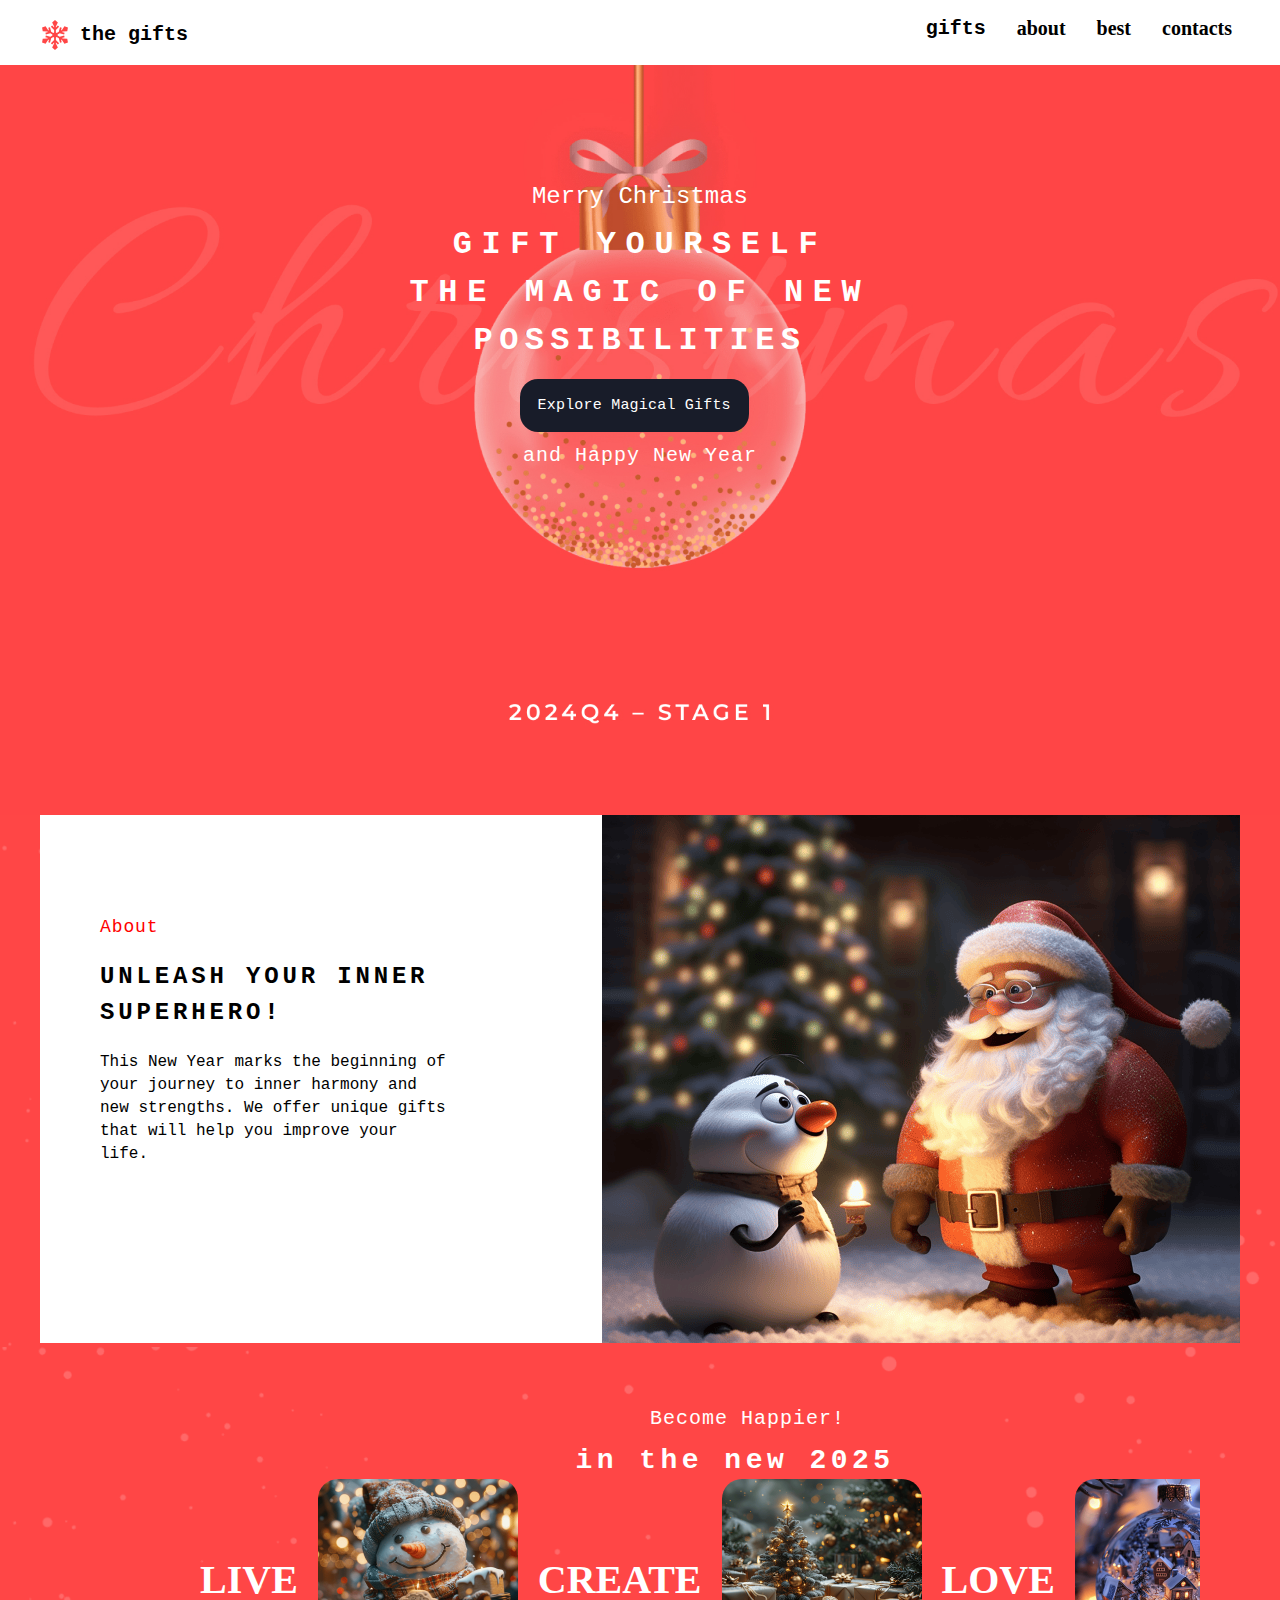
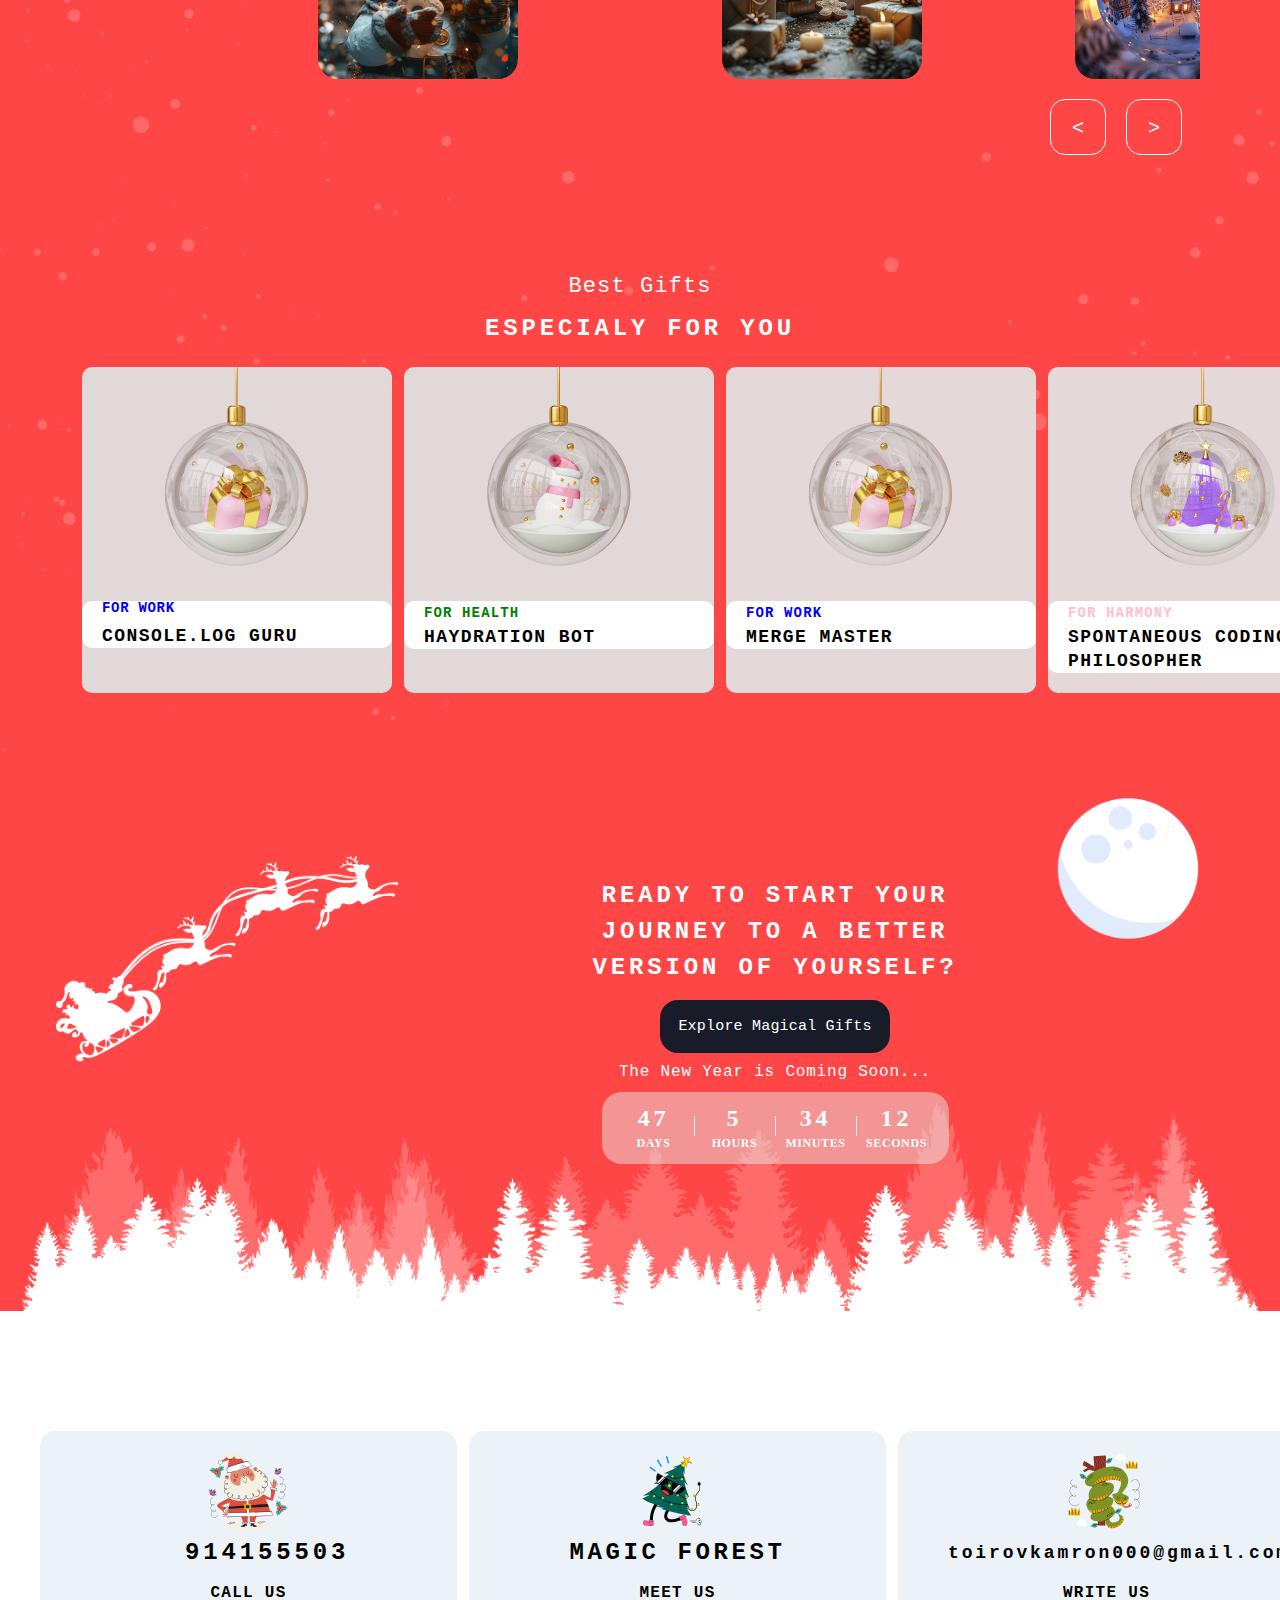
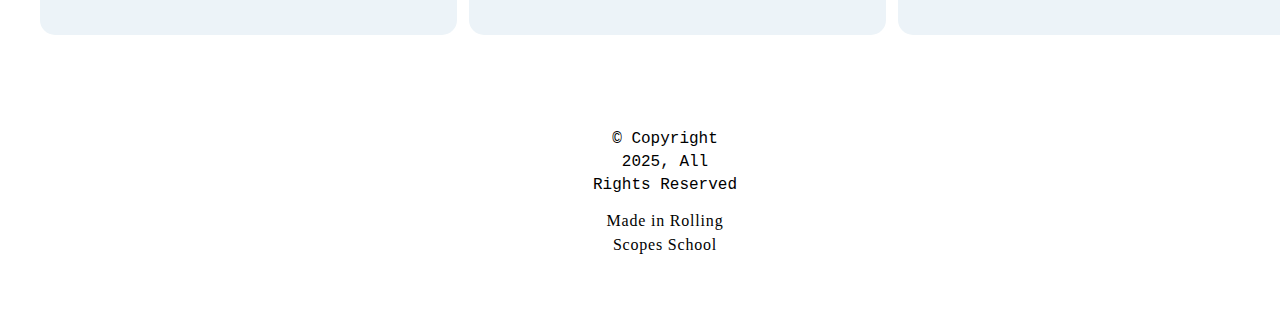
==== commit c8a00092: "christmas" ====
--- a/index.html
+++ b/index.html
@@ -92,16 +92,15 @@
                 </div>
             </div>
         </main>
-        <div class="slides-div">
+        <section class="slides-div">
             <div class="wrapper5">
                 <div>
                     <h2 class="cards-text">Become Happier!</h2>
                     <h1 class="cards-text2">in the new 2025</h1>
                 </div>
-
-                <div class="slides">
-                    <div class="slider_row">
-                        <div class="card-slider">
+                <div class="slider__body">
+                    <div class="slider__row">
+                        <div class="slider-card">
                             <h3 class="slider-text">Live</h3>
                             <div class="slider-img">
                                 <img src="img/snowman.png" alt="snowman" />
@@ -135,13 +134,13 @@
                             </div>
                         </div>
                     </div>
-                </div>
-                <div class="btn">
-                    <button class="left"><</button>
-                    <button class="right">></button>
-                </div>
-            </div>
-        </div>
+                    <div class="slider-btns">
+                        <button class="left"><</button>
+                        <button class="right">></button>
+                    </div>
+                </div>
+            </div>
+        </section>
         <div id="best" class="best-div">
             <div class="wrapper2">
                 <div class="best-title">
--- a/style.css
+++ b/style.css
@@ -260,7 +260,7 @@
     background-repeat: no-repeat;
     background-size: cover;
     background-color: #ff4646;
-    padding: 60px 82px;
+    padding: 60px 0px;
 }
 .cards-text {
     color: white;
@@ -269,7 +269,7 @@
     font-weight: 400;
     line-height: 24px;
     letter-spacing: 0.05em;
-    margin-left: 510px;
+    margin-left: 650px;
 }
 .cards-text2 {
     color: white;
@@ -280,80 +280,16 @@
     letter-spacing: 0.16em;
     text-align: center;
     margin-top: 12px;
+    margin-left: 270px;
 }
 .slides {
     margin-top: 20px;
     display: flex;
     justify-content: space-around;
-}
-.slides-title {
-    font-family: monospace;
-    font-size: 80px;
-    font-weight: 600;
-    line-height: 97px;
-    text-align: center;
-    color: white;
-}
-.live-img {
-    width: 200px;
-    height: 200px;
-    margin-left: 20px;
-    border-radius: 10px;
-}
-.slides-title2 {
-    font-family: monospace;
-    font-size: 80px;
-    font-weight: 600;
-    line-height: 97px;
-    text-align: center;
-    color: white;
-    margin-left: 20px;
-}
-.create-img {
-    width: 200px;
-    height: 200px;
-    margin-left: 20px;
-    border-radius: 10px;
-}
-.slides-title3 {
-    font-family: monospace;
-    font-size: 80px;
-    font-weight: 600;
-    line-height: 97px;
-    text-align: center;
-    color: white;
-    margin-left: 20px;
-}
-.love-img {
-    width: 200px;
-    height: 200px;
-    margin-left: 20px;
-    border-radius: 10px;
-}
-.slides-title4 {
-    font-family: monospace;
-    font-size: 80px;
-    font-weight: 600;
-    line-height: 97px;
-    text-align: center;
-    color: white;
-    margin-left: 20px;
+    margin-left: 210px;
     overflow: hidden;
 }
-.dream-img {
-    overflow: hidden;
-    width: 200px;
-    height: 200px;
-    margin-left: 20px;
-    border-radius: 10px;
-}
 
-.btn {
-    display: flex;
-    margin-left: 1020px;
-    gap: 20px;
-    margin-top: 20px;
-}
 .left {
     width: 56px;
     height: 56px;
@@ -930,23 +866,16 @@
 .header__list {
     display: none;
 }
-.slider {
-    transition: transform 0.3s ease; /* Bu yerda silliq harakatlantirishni sozlash */
-}
-
-.slider_row {
+.slider__row {
     display: flex;
     gap: 20px;
     margin-bottom: 20px;
 }
-.card-slider {
+.slider-card {
     display: flex;
     align-items: center;
     gap: 20px;
-}
-.slider-text {
-    color: white;
-    font-size: 40px;
+    transition: transform 0.3s ease-in-out;
 }
 .slider-img {
     height: 200px;
@@ -956,3 +885,18 @@
 .slider-img > img {
     height: 100%;
 }
+.slider-btns {
+    display: flex;
+    gap: 20px;
+    margin-top: 20px;
+    margin-left: 850px;
+}
+.slider__body {
+    margin-left: 200px;
+    overflow: hidden;
+}
+.slider-text {
+    font-size: 40px;
+    color: white;
+    text-transform: uppercase;
+}
--- a/media.css
+++ b/media.css
@@ -282,7 +282,7 @@
         background-repeat: no-repeat;
         background-size: cover;
         background-color: #ff4646;
-        padding: 60px 82px;
+        padding: 60px 0px;
     }
     .cards-text {
         color: white;
@@ -297,7 +297,8 @@
     .cards-text2 {
         color: white;
         font-family: monospace;
-        font-size: 24px;
+        font-size: 20px;
+        margin-left: -10px;
         font-weight: 600;
         line-height: 36px;
         letter-spacing: 0.17em;
@@ -938,6 +939,134 @@
         text-align: center;
         color: white;
     }
+    .slider__body {
+        margin-left: 100px;
+        overflow: hidden;
+    }
+    .slider-btns {
+        display: flex;
+        gap: 20px;
+        margin-top: 20px;
+        margin-left: 150px;
+    }
+}
+@media (max-width: 412px) {
+    .about-img {
+        & img {
+            position: relative;
+            bottom: 30px;
+            width: 410px;
+            height: 528px;
+            border-radius: 20px;
+        }
+    }
+    .text2 {
+        font-size: 20px;
+    }
+    .text3 {
+        font-size: 12px;
+    }
+}
+@media (max-width: 393px) {
+    .about-title {
+        max-width: 380px;
+        height: 352px;
+        padding-top: 60px;
+        margin-left: auto;
+        margin-right: auto;
+        border-radius: 20px;
+    }
+    .text3 {
+        font-size: 15px;
+    }
+    .about-img {
+        & img {
+            position: relative;
+            bottom: 40px;
+            width: 380px;
+            height: 400px;
+            border-radius: 20px;
+        }
+    }
+    .best-title-text2 {
+        font-size: 18px;
+    }
+    .cards1-img {
+        width: 235px;
+        height: 215px;
+    }
+    .cards2-img {
+        width: 235px;
+        height: 215px;
+    }
+    .cards3-img {
+        width: 235px;
+        height: 215px;
+    }
+    .cards4-img {
+        width: 235px;
+        height: 215px;
+    }
+    .harmony-text2 {
+        font-family: monospace;
+        font-size: 13px;
+        font-weight: 500;
+        line-height: 24px;
+        letter-spacing: 0.08em;
+        text-align: left;
+        margin-left: 20px;
+        margin-bottom: 20px;
+    }
+    .card-f1 {
+        width: 380px;
+        height: 200px;
+        margin-left: 5.5px;
+    }
+    .card-f2 {
+        width: 380px;
+        height: 200px;
+        margin-left: 5.5px;
+    }
+    .card-f3 {
+        width: 380px;
+        height: 200px;
+        margin-left: 5.5px;
+    }
+    .ftr-bottom-icons {
+        margin-left: 145px;
+        margin-bottom: 12px;
+    }
+    .all {
+        font-size: 10px;
+    }
+    .work {
+        font-size: 10px;
+    }
+    .health {
+        font-size: 10px;
+    }
+    .harmony {
+        width: 110px;
+        height: 50px;
+        font-family: monospace;
+        font-size: 10px;
+    }
+    .four_content {
+        display: flex;
+        width: 380px;
+        text-align: center;
+        margin-left: auto;
+        margin-right: auto;
+        gap: 8px;
+        color: white;
+        margin-top: 20px;
+    }
+    .gift-title {
+        width: 380px;
+        height: 144px;
+        margin-left: auto;
+        margin-right: auto;
+    }
 }
 @media (max-width: 360px) {
     .burger-btn {
@@ -978,42 +1107,16 @@
         & img {
             position: relative;
             bottom: 40px;
-            width: 350px;
+            width: 340px;
             height: 400px;
             border-radius: 20px;
         }
     }
-    .cards-text2 {
-        font-size: 17px;
-    }
     .slides-title {
         font-size: 45px;
     }
-    .live-img {
-        width: 150px;
-        height: 150px;
-    }
-
-    .create-img {
-        width: 150px;
-        height: 150px;
-        overflow: hidden;
-    }
-
-    .love-img {
-        width: 150px;
-        height: 150px;
-        overflow: hidden;
-    }
-
-    .dream-img {
-        overflow: hidden;
-        width: 150px;
-        height: 150px;
-    }
     .btn {
         display: flex;
-        margin-left: 120px;
         gap: 20px;
     }
     .left {
@@ -1021,19 +1124,8 @@
         height: 56px;
     }
     .right {
-        width: 69px;
+        width: 60px;
         height: 56px;
-        padding: 16px;
-    }
-    .slides-title2 {
-        font-size: 45px;
-    }
-    .slides-title3 {
-        font-size: 45px;
-    }
-
-    .slides-title4 {
-        font-size: 45px;
     }
     .best-title-text2 {
         font-size: 16px;
@@ -1240,4 +1332,30 @@
         width: 298px;
         height: 230px;
     }
+    .slider__body {
+        margin-left: 0px;
+    }
+
+    .slider-btns {
+        display: flex;
+        gap: 20px;
+        margin-top: 20px;
+        margin-left: 200px;
+    }
+    .cards-text2 {
+        color: white;
+        font-family: monospace;
+        font-size: 22px;
+        font-weight: 600;
+        line-height: 36px;
+        letter-spacing: 0.16em;
+        text-align: center;
+        margin-top: 12px;
+        margin-left: 0px;
+    }
+    .slider-text {
+        font-size: 60px;
+        color: white;
+        text-transform: uppercase;
+    }
 }
